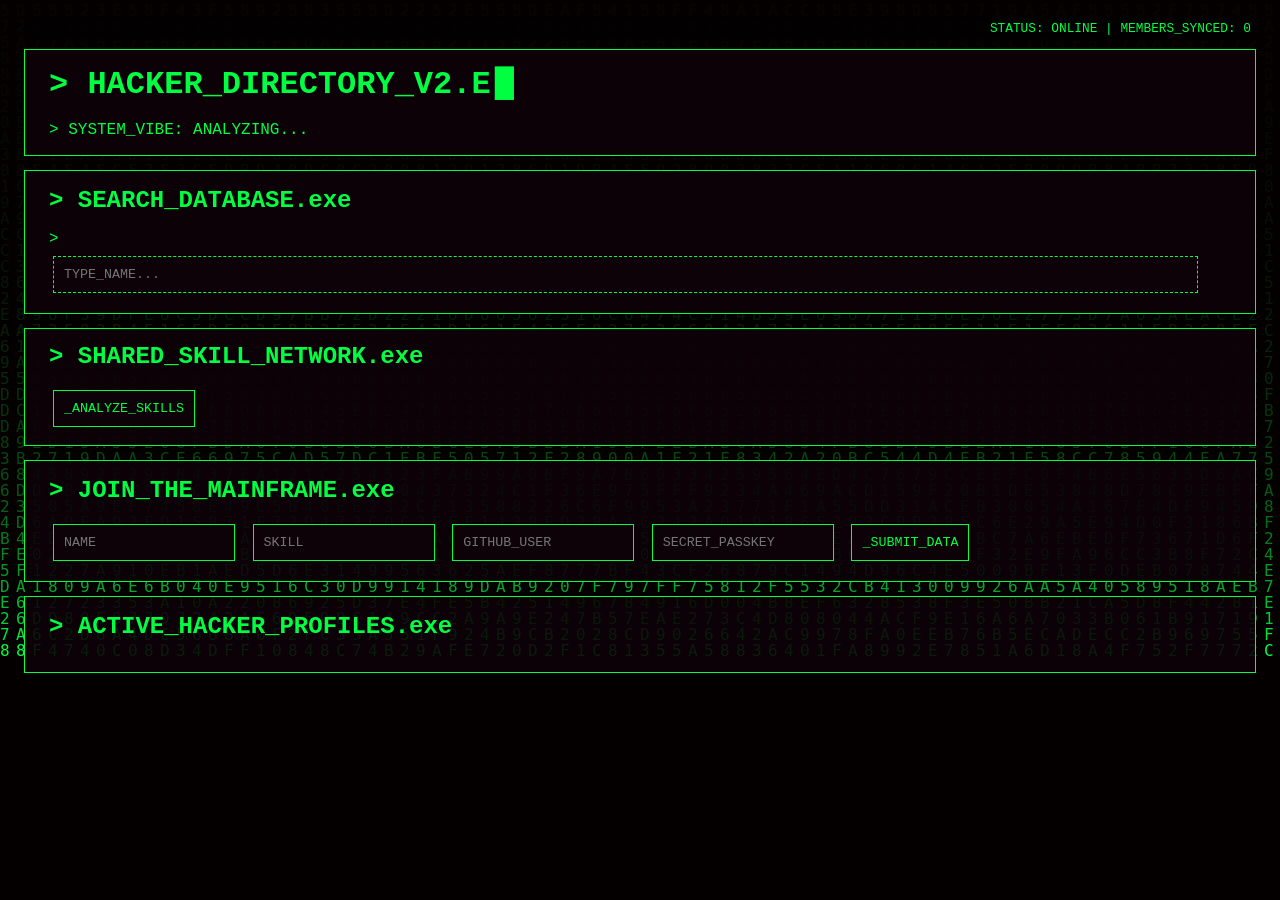
==== index.html @ 001c8827 "Update index.html" ====
<!DOCTYPE html>
<html lang="en">
<head>
    <meta charset="UTF-8">
    <meta name="viewport" content="width=device-width, initial-scale=1.0">
    <title>Hacker Directory Terminal</title>
    <style>
        #matrix-rain {
            position: fixed;
            top: 0;
            left: 0;
            z-index: -1;
            width: 100%;
            height: 100%;
        }

        body {
            background-color: #0d0208;
            color: #00ff41;
            font-family: 'Courier New', monospace;
            padding: 16px 24px;
            margin: 0;
        }

        .status-bar {
            text-align: right;
            font-size: 0.8em;
            margin-bottom: 8px;
            background: rgba(0,0,0,0.5);
            padding: 5px;
        }

        .terminal-header {
            background-color: rgba(13, 2, 8, 0.9);
            border: 1px solid #00ff41;
            padding: 16px 24px;
            margin-bottom: 14px;
        }

        .terminal-header h1 {
            font-size: 2rem;
            margin: 0 0 18px 0;
        }

        .terminal-header h2 {
            font-size: 1.5rem;
            margin: 0 0 16px 0;
        }

        .terminal-header p {
            margin: 0;
        }

        .profile-card {
            background-color: rgba(0, 0, 0, 0.75);
            border: 1px solid #00ff41;
            margin: 12px 0;
            padding: 14px 18px;
            box-shadow: 0 0 8px rgba(0, 255, 65, 0.18);
        }

        /* Fixed the border override issue here */
        #terminal-search {
            width: 95%;
            display: block;
            margin-top: 8px;
            border: 1px dashed #00ff41; 
        }

        input, button {
            background-color: #0d0208;
            color: #00ff41;
            border: 1px solid #00ff41;
            padding: 10px;
            margin: 4px;
            font-family: 'Courier New', monospace;
        }

        button:hover {
            background-color: #00ff41;
            color: #0d0208;
            cursor: pointer;
        }

        .delete-btn {
            color: #ff0000 !important;
            border-color: #ff0000 !important;
            font-size: 0.8em;
        }

        .error-container {
            border: 1px dashed #ff0000;
            background-color: rgba(20, 0, 0, 0.6);
            color: #ff3333;
            padding: 12px;
            margin: 10px 0;
        }

        .typing::after {
            content: "█";
            display: inline-block;
            margin-left: 4px;
            color: #00ff41;
            animation: blink 0.8s infinite steps(2);
        }

        @keyframes blink {
            0%, 100% { opacity: 1; }
            50% { opacity: 0; }
        }

        .compact-section {
            padding-top: 14px;
            padding-bottom: 14px;
        }
    </style>
</head>
<body>
    <canvas id="matrix-rain"></canvas>

    <div class="status-bar">
        STATUS: <span id="server-status">ONLINE</span> | MEMBERS_SYNCED: <span id="member-count">0</span>
    </div>

    <div class="terminal-header">
        <h1 id="terminal-title">> HACKER_DIRECTORY_V2.EXE</h1>
        <p>> SYSTEM_VIBE: <span id="vibe-text">ANALYZING...</span></p>
    </div>

    <div class="terminal-header">
        <h2>> SEARCH_DATABASE.exe</h2>
        <span style="color: #00ff41;">> </span>
        <input type="text" id="terminal-search" placeholder="TYPE_NAME...">
    </div>

    <div class="terminal-header compact-section">
        <h2>> SHARED_SKILL_NETWORK.exe</h2>
        <button type="button" id="toggle-skills-btn">_ANALYZE_SKILLS</button>
        <div id="skill-network" style="display: none; margin-top: 12px;"></div>
    </div>
    
    <div class="terminal-header">
        <h2>> JOIN_THE_MAINFRAME.exe</h2>
        <form id="join-form">
            <input type="text" id="name" placeholder="NAME" required>
            <input type="text" id="skill" placeholder="SKILL" required>
            <input type="text" id="github" placeholder="GITHUB_USER" required>
            <input type="password" id="passkey" placeholder="SECRET_PASSKEY" required>
            <button type="submit">_SUBMIT_DATA</button>
        </form>
    </div>

    <div class="terminal-header">
        <h2>> ACTIVE_HACKER_PROFILES.exe</h2>
        <div id="hacker-list"></div>
    </div>

    <script>
        const BASE_URL = "https://kgs-guestbook-api.onrender.com";
        let isTyping = false;
        let lastVibe = "";
        let latestHackers = [];

        // Global DOM Elements
        const hackerListEl = document.getElementById("hacker-list");
        const serverStatusEl = document.getElementById("server-status");
        const memberCountEl = document.getElementById("member-count");
        const vibeTextEl = document.getElementById("vibe-text");
        const skillNetworkEl = document.getElementById("skill-network");
        const searchInputEl = document.getElementById("terminal-search");

        function typeWriter(text, element, speed, callback) {
            isTyping = true;
            let i = 0;
            const targetEl = typeof element === "string" ? document.getElementById(element) : element;
            
            if (!targetEl) return;

            if (targetEl.typewriterTimer) {
                clearTimeout(targetEl.typewriterTimer);
            }

            targetEl.classList.remove("typing");
            targetEl.innerHTML = "";
            targetEl.classList.add("typing");

            function type() {
                if (i < text.length) {
                    targetEl.innerHTML += text.charAt(i);
                    i++;
                    targetEl.typewriterTimer = setTimeout(type, speed);
                } else {
                    isTyping = false;
                    targetEl.classList.remove("typing");
                    targetEl.typewriterTimer = null;
                    if (callback) callback();
                }
            }
            type();
        }

        // State-driven rendering component
        function renderHackers(hackersList) {
            hackerListEl.innerHTML = "";
            
            if (hackersList.length === 0) {
                hackerListEl.innerHTML = "<p>> NO_RECORD_FOUND_IN_DATABASE</p>";
                return;
            }

            hackersList.forEach(h => {
                const card = document.createElement("div");
                card.className = "profile-card";
                card.innerHTML = `
                    <h3>> USER: ${escapeHtml(h.name)}</h3>
                    <p>SKILL: ${escapeHtml(h.skill)}</p>
                    <p>GITHUB_USER: ${escapeHtml(h.github_username)}</p>
                    <button class="delete-btn">[DELETE]</button>
                `;

                // Securely attach single-event listeners instead of string interpolation
                card.querySelector(".delete-btn").addEventListener("click", () => deleteUser(h.name));
                hackerListEl.appendChild(card);
            });
        }

        async function updateData(animateVibe = false) {
            try {
                // Fetch Profiles
                const res = await fetch(`${BASE_URL}/profiles`);
                if (!res.ok) throw new Error("Failed to pull network records.");
                const data = await res.json();

                latestHackers = [...data].reverse();
                
                // Active update on UI based on current search state
                filterHackers();

                if (skillNetworkEl.style.display === "block") {
                    updateSkillNetwork(latestHackers);
                }

                // Fetch Stats
                const sRes = await fetch(`${BASE_URL}/stats`);
                if (sRes.ok) {
                    const sData = await sRes.json();
                    memberCountEl.innerText = sData.total_hackers;
                }

                // Fetch Vibe Analytics
                const vRes = await fetch(`${BASE_URL}/vibe`);
                if (vRes.ok) {
                    const vData = await vRes.json();
                    if (vData.vibe !== lastVibe) {
                        lastVibe = vData.vibe;
                        if (animateVibe) {
                            typeWriter(vData.vibe, vibeTextEl, 80);
                        } else {
                            if (vibeTextEl.typewriterTimer) {
                                clearTimeout(vibeTextEl.typewriterTimer);
                                vibeTextEl.typewriterTimer = null;
                            }
                            vibeTextEl.classList.remove("typing");
                            vibeTextEl.innerText = vData.vibe;
                        }
                    }
                }

                if (!isTyping) {
                    serverStatusEl.classList.remove("typing");
                    serverStatusEl.innerText = "ONLINE";
                    serverStatusEl.style.color = "#00ff41";
                }
            } catch (e) {
                console.error("Data Fetch Exception:", e);
                if (!isTyping) {
                    serverStatusEl.classList.remove("typing");
                    serverStatusEl.innerText = "OFFLINE";
                    serverStatusEl.style.color = "#ff0000";
                }
                hackerListEl.innerHTML = `
                    <div class="error-container">
                        > [CRITICAL_ERROR]: MAINFRAME_API_UNREACHABLE.<br>
                        > DESCRIPTION: ${e.message || "Unknown hardware glitch."}
                    </div>`;
            }
        }

        // Clean client-side dynamic filtering array processing
        function filterHackers() {
            const searchTerm = searchInputEl.value.toLowerCase();
            const filtered = latestHackers.filter(hacker => 
                hacker.name.toLowerCase().includes(searchTerm)
            );
            renderHackers(filtered);
        }

        // Submit form handler
        document.getElementById('join-form').addEventListener('submit', async (e) => {
            e.preventDefault();

            const payload = {
                name: document.getElementById('name').value,
                skill: document.getElementById('skill').value,
                github_username: document.getElementById('github').value,
                passkey: document.getElementById('passkey').value
            };

            try {
                const response = await fetch(`${BASE_URL}/join`, {
                    method: 'POST',
                    headers: { 'Content-Type': 'application/json' },
                    body: JSON.stringify(payload)
                });

                if (response.ok) {
                    alert("SUCCESS: Added to mainframe. Welcome to the club!");
                    updateData(false);
                    e.target.reset();
                } else {
                    alert("ERROR: Mainframe rejected payload structure.");
                }
            } catch (err) {
                alert("CRITICAL CONNECTION TIMEOUT");
            }
        });

        async function deleteUser(name) {
            const key = prompt(`Enter passkey for ${name}:`);
            if (!key) return;

            try {
                // Ideally, change backend endpoints to handle passkeys in header or body context
                const response = await fetch(`${BASE_URL}/delete/${encodeURIComponent(name)}/${encodeURIComponent(key)}`, { 
                    method: 'DELETE' 
                });

                if (response.ok) {
                    alert("SUCCESS: Profile dropped from records.");
                    updateData(false);
                } else {
                    const result = await response.json();
                    alert("ACCESS DENIED: " + (result.detail || "Invalid credential passkey token."));
                }
            } catch (err) {
                alert("CRITICAL ERROR DURING RECORD CLEARANCE");
            }
        }

        function updateSkillNetwork(data) {
            const skillGroups = {};
            skillNetworkEl.innerHTML = "";

            data.forEach(hacker => {
                const skill = hacker.skill ? hacker.skill.trim().toLowerCase() : "";
                const name = hacker.name ? hacker.name.trim() : "";

                if (!skill || !name) return;
                if (!skillGroups[skill]) skillGroups[skill] = [];
                
                skillGroups[skill].push(name);
            });

            const sortedSkills = Object.entries(skillGroups).sort((a, b) => b[1].length - a[1].length);

            if (sortedSkills.length === 0) {
                skillNetworkEl.innerText = "NO_SKILL_CONNECTIONS_FOUND";
                return;
            }

            sortedSkills.forEach(([skill, names]) => {
                const line = document.createElement("p");
                const label = names.length === 1 ? "hacker" : "hackers";
                line.innerText = `> ${skill.toUpperCase()}: ${names.length} ${label} - ${names.join(", ")}`;
                skillNetworkEl.appendChild(line);
            });
        }

        function toggleSkillNetwork() {
            if (skillNetworkEl.style.display === "none") {
                updateSkillNetwork(latestHackers);
                skillNetworkEl.style.display = "block";
            } else {
                skillNetworkEl.style.display = "none";
            }
        }

        // Sanitizer helper targeting potential script insertion vulnerabilities
        function escapeHtml(str) {
            if (!str) return '';
            return str.replace(/&/g, "&amp;").replace(/</g, "&lt;").replace(/>/g, "&gt;").replace(/"/g, "&quot;").replace(/'/g, "&#039;");
        }

        // Setup Event Listeners programmatically
        searchInputEl.addEventListener("input", filterHackers);
        document.getElementById("toggle-skills-btn").addEventListener("click", toggleSkillNetwork);

        // --- Matrix Animation Engine ---
        const canvas = document.getElementById('matrix-rain');
        const ctx = canvas.getContext('2d');

        function resizeCanvas() {
            canvas.width = window.innerWidth;
            canvas.height = window.innerHeight;
        }
        resizeCanvas();
        window.addEventListener('resize', resizeCanvas);

        const chars = "0123456789ABCDEF";
        const drops = Array(Math.floor(canvas.width / 16)).fill(1);

        function draw() {
            ctx.fillStyle = "rgba(13,2,8,0.1)";
            ctx.fillRect(0, 0, canvas.width, canvas.height);

            ctx.fillStyle = "#00ff41";
            ctx.font = "16px monospace";

            drops.forEach((y, i) => {
                ctx.fillText(chars[Math.floor(Math.random() * chars.length)], i * 16, y * 16);
                if (y * 16 > canvas.height && Math.random() > 0.975) {
                    drops[i] = 0;
                }
                drops[i]++;
            });
        }
        setInterval(draw, 33);

        // Application Initialization Lifecycle
        typeWriter("> HACKER_DIRECTORY_V2.EXE", "terminal-title", 50, () => {
            typeWriter("ESTABLISHING_SECURE_CONNECTION...", serverStatusEl, 40, () => {
                updateData(true);
                setInterval(() => updateData(true), 30000);
            });
        });
    </script>
</body>
</html>
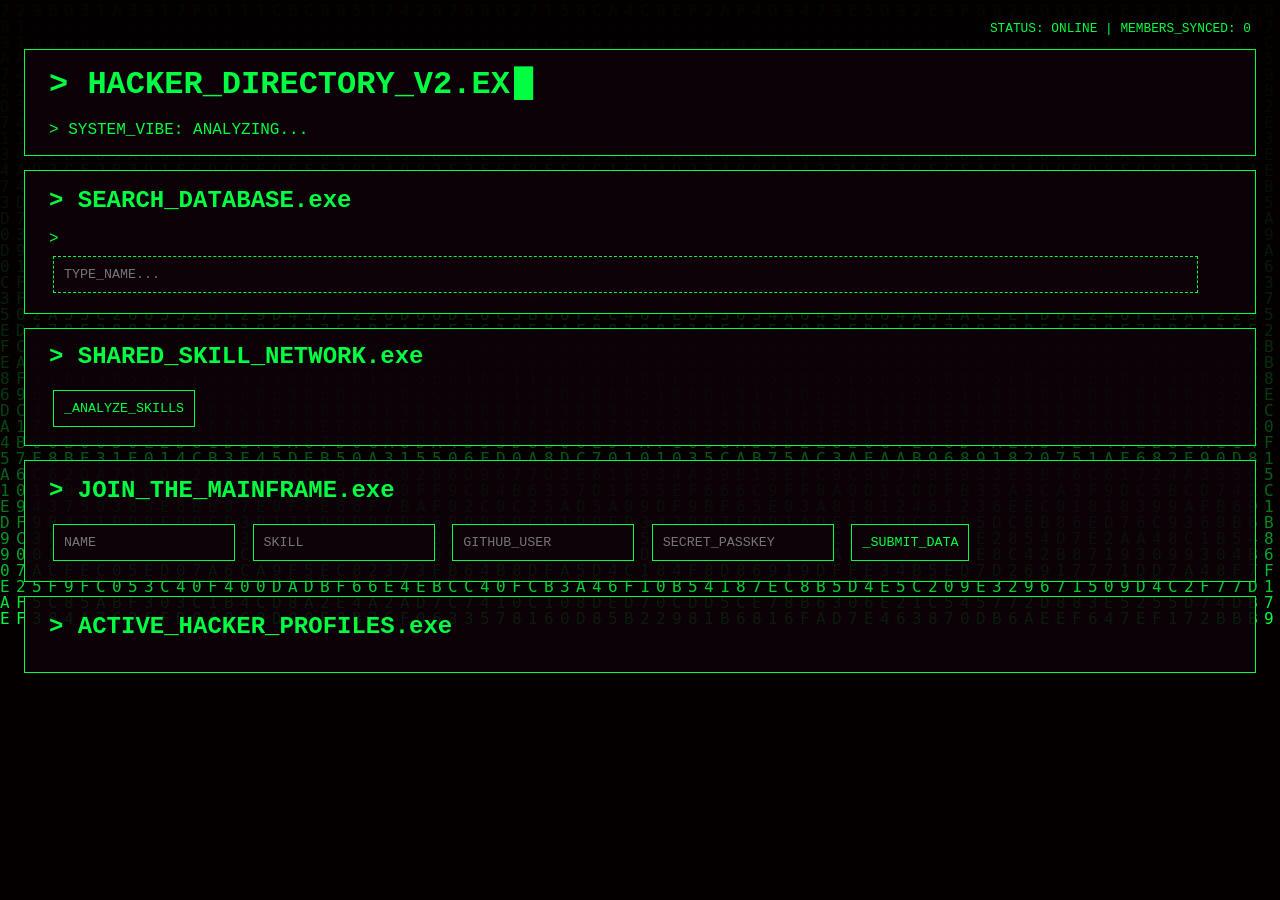
==== commit 290653d0: "Add files via upload" ====
--- a/index.html
+++ b/index.html
@@ -1,8 +1,6 @@
 <!DOCTYPE html>
-<html lang="en">
+<html>
 <head>
-    <meta charset="UTF-8">
-    <meta name="viewport" content="width=device-width, initial-scale=1.0">
     <title>Hacker Directory Terminal</title>
     <style>
         #matrix-rain {
@@ -37,45 +35,43 @@
             margin-bottom: 14px;
         }
 
-        .terminal-header h1 {
-            font-size: 2rem;
-            margin: 0 0 18px 0;
-        }
-
-        .terminal-header h2 {
-            font-size: 1.5rem;
-            margin: 0 0 16px 0;
-        }
-
-        .terminal-header p {
-            margin: 0;
-        }
-
-        .profile-card {
-            background-color: rgba(0, 0, 0, 0.75);
-            border: 1px solid #00ff41;
-            margin: 12px 0;
-            padding: 14px 18px;
-            box-shadow: 0 0 8px rgba(0, 255, 65, 0.18);
-        }
-
-        /* Fixed the border override issue here */
-        #terminal-search {
-            width: 95%;
-            display: block;
-            margin-top: 8px;
-            border: 1px dashed #00ff41; 
-        }
-
-        input, button {
-            background-color: #0d0208;
-            color: #00ff41;
-            border: 1px solid #00ff41;
-            padding: 10px;
-            margin: 4px;
-            font-family: 'Courier New', monospace;
-        }
-
+.terminal-header h1 {
+    font-size: 2rem;
+    margin: 0 0 18px 0;
+}
+
+.terminal-header h2 {
+    font-size: 1.5rem;
+    margin: 0 0 16px 0;
+}
+
+.terminal-header p {
+    margin: 0;
+}
+
+.profile-card {
+    background-color: rgba(0, 0, 0, 0.75);
+    border: 1px solid #00ff41;
+    margin: 12px 0;
+    padding: 14px 18px;
+    box-shadow: 0 0 8px rgba(0, 255, 65, 0.18);
+}
+
+#terminal-search {
+    width: 95%;
+    display: block;
+    margin-top: 8px;
+    border-style: dashed;
+}
+
+input, button {
+    background-color: #0d0208;
+    color: #00ff41;
+    border: 1px solid #00ff41;
+    padding: 10px;
+    margin: 4px;
+    font-family: 'Courier New', monospace;
+}
         button:hover {
             background-color: #00ff41;
             color: #0d0208;
@@ -86,14 +82,6 @@
             color: #ff0000 !important;
             border-color: #ff0000 !important;
             font-size: 0.8em;
-        }
-
-        .error-container {
-            border: 1px dashed #ff0000;
-            background-color: rgba(20, 0, 0, 0.6);
-            color: #ff3333;
-            padding: 12px;
-            margin: 10px 0;
         }
 
         .typing::after {
@@ -105,14 +93,20 @@
         }
 
         @keyframes blink {
-            0%, 100% { opacity: 1; }
-            50% { opacity: 0; }
-        }
-
-        .compact-section {
-            padding-top: 14px;
-            padding-bottom: 14px;
-        }
+            0%, 100% {
+                opacity: 1;
+            }
+
+            50% {
+                opacity: 0;
+            }
+        }
+
+.compact-section {
+    padding-top: 14px;
+    padding-bottom: 14px;
+}
+
     </style>
 </head>
 <body>
@@ -130,14 +124,15 @@
     <div class="terminal-header">
         <h2>> SEARCH_DATABASE.exe</h2>
         <span style="color: #00ff41;">> </span>
-        <input type="text" id="terminal-search" placeholder="TYPE_NAME...">
+        <input type="text" id="terminal-search" placeholder="TYPE_NAME..." oninput="filterHackers()">
     </div>
 
-    <div class="terminal-header compact-section">
-        <h2>> SHARED_SKILL_NETWORK.exe</h2>
-        <button type="button" id="toggle-skills-btn">_ANALYZE_SKILLS</button>
-        <div id="skill-network" style="display: none; margin-top: 12px;"></div>
-    </div>
+<div class="terminal-header compact-section">
+    <h2>> SHARED_SKILL_NETWORK.exe</h2>
+    <button type="button" onclick="toggleSkillNetwork()">_ANALYZE_SKILLS</button>
+    <div id="skill-network" style="display: none; margin-top: 12px;"></div>
+</div>
+
     
     <div class="terminal-header">
         <h2>> JOIN_THE_MAINFRAME.exe</h2>
@@ -150,10 +145,10 @@
         </form>
     </div>
 
-    <div class="terminal-header">
-        <h2>> ACTIVE_HACKER_PROFILES.exe</h2>
-        <div id="hacker-list"></div>
-    </div>
+<div class="terminal-header">
+    <h2>> ACTIVE_HACKER_PROFILES.exe</h2>
+    <div id="hacker-list"></div>
+</div>
 
     <script>
         const BASE_URL = "https://kgs-guestbook-api.onrender.com";
@@ -161,141 +156,108 @@
         let lastVibe = "";
         let latestHackers = [];
 
-        // Global DOM Elements
-        const hackerListEl = document.getElementById("hacker-list");
-        const serverStatusEl = document.getElementById("server-status");
-        const memberCountEl = document.getElementById("member-count");
-        const vibeTextEl = document.getElementById("vibe-text");
-        const skillNetworkEl = document.getElementById("skill-network");
-        const searchInputEl = document.getElementById("terminal-search");
-
-        function typeWriter(text, element, speed, callback) {
+        function typeWriter(text, elementId, speed, callback) {
             isTyping = true;
             let i = 0;
-            const targetEl = typeof element === "string" ? document.getElementById(element) : element;
-            
-            if (!targetEl) return;
-
-            if (targetEl.typewriterTimer) {
-                clearTimeout(targetEl.typewriterTimer);
-            }
-
-            targetEl.classList.remove("typing");
-            targetEl.innerHTML = "";
-            targetEl.classList.add("typing");
+
+            const element = document.getElementById(elementId);
+            if (!element) return;
+
+            if (element.typewriterTimer) {
+                clearTimeout(element.typewriterTimer);
+            }
+
+            element.classList.remove("typing");
+            element.innerHTML = "";
+            element.classList.add("typing");
 
             function type() {
                 if (i < text.length) {
-                    targetEl.innerHTML += text.charAt(i);
+                    element.innerHTML += text.charAt(i);
                     i++;
-                    targetEl.typewriterTimer = setTimeout(type, speed);
+                    element.typewriterTimer = setTimeout(type, speed);
                 } else {
                     isTyping = false;
-                    targetEl.classList.remove("typing");
-                    targetEl.typewriterTimer = null;
+                    element.classList.remove("typing");
+                    element.typewriterTimer = null;
+
                     if (callback) callback();
                 }
             }
+
             type();
-        }
-
-        // State-driven rendering component
-        function renderHackers(hackersList) {
-            hackerListEl.innerHTML = "";
-            
-            if (hackersList.length === 0) {
-                hackerListEl.innerHTML = "<p>> NO_RECORD_FOUND_IN_DATABASE</p>";
-                return;
-            }
-
-            hackersList.forEach(h => {
-                const card = document.createElement("div");
-                card.className = "profile-card";
-                card.innerHTML = `
-                    <h3>> USER: ${escapeHtml(h.name)}</h3>
-                    <p>SKILL: ${escapeHtml(h.skill)}</p>
-                    <p>GITHUB_USER: ${escapeHtml(h.github_username)}</p>
-                    <button class="delete-btn">[DELETE]</button>
-                `;
-
-                // Securely attach single-event listeners instead of string interpolation
-                card.querySelector(".delete-btn").addEventListener("click", () => deleteUser(h.name));
-                hackerListEl.appendChild(card);
-            });
         }
 
         async function updateData(animateVibe = false) {
             try {
-                // Fetch Profiles
                 const res = await fetch(`${BASE_URL}/profiles`);
-                if (!res.ok) throw new Error("Failed to pull network records.");
                 const data = await res.json();
 
-                latestHackers = [...data].reverse();
+                data.reverse();
                 
-                // Active update on UI based on current search state
-                filterHackers();
-
-                if (skillNetworkEl.style.display === "block") {
-                    updateSkillNetwork(latestHackers);
-                }
-
-                // Fetch Stats
+                latestHackers = data;
+                const skillNetwork = document.getElementById("skill-network");
+
+if (skillNetwork && skillNetwork.style.display === "block") {
+    updateSkillNetwork(latestHackers);
+}
+
+
+                const list = document.getElementById("hacker-list");
+                list.innerHTML = "";
+
+                data.forEach(h => {
+                    const card = document.createElement("div");
+                    card.className = "profile-card";
+                card.innerHTML = `
+                <h3>> USER: ${h.name}</h3>
+                <p>SKILL: ${h.skill}</p>
+                <p>GITHUB_USER: ${h.github_username}</p>
+                <button class="delete-btn" onclick="deleteUser('${h.name}')">[DELETE]</button>
+                `;
+
+                    list.appendChild(card);
+                });
+
                 const sRes = await fetch(`${BASE_URL}/stats`);
-                if (sRes.ok) {
-                    const sData = await sRes.json();
-                    memberCountEl.innerText = sData.total_hackers;
-                }
-
-                // Fetch Vibe Analytics
+                const sData = await sRes.json();
+                document.getElementById("member-count").innerText = sData.total_hackers;
+
                 const vRes = await fetch(`${BASE_URL}/vibe`);
-                if (vRes.ok) {
-                    const vData = await vRes.json();
-                    if (vData.vibe !== lastVibe) {
-                        lastVibe = vData.vibe;
-                        if (animateVibe) {
-                            typeWriter(vData.vibe, vibeTextEl, 80);
-                        } else {
-                            if (vibeTextEl.typewriterTimer) {
-                                clearTimeout(vibeTextEl.typewriterTimer);
-                                vibeTextEl.typewriterTimer = null;
-                            }
-                            vibeTextEl.classList.remove("typing");
-                            vibeTextEl.innerText = vData.vibe;
+                const vData = await vRes.json();
+
+                if (vData.vibe !== lastVibe) {
+                    lastVibe = vData.vibe;
+
+                    if (animateVibe) {
+                        typeWriter(vData.vibe, "vibe-text", 80);
+                    } else {
+                        const vibeText = document.getElementById("vibe-text");
+
+                        if (vibeText.typewriterTimer) {
+                            clearTimeout(vibeText.typewriterTimer);
+                            vibeText.typewriterTimer = null;
                         }
+
+                        vibeText.classList.remove("typing");
+                        vibeText.innerText = vData.vibe;
                     }
                 }
 
                 if (!isTyping) {
-                    serverStatusEl.classList.remove("typing");
-                    serverStatusEl.innerText = "ONLINE";
-                    serverStatusEl.style.color = "#00ff41";
+                    const serverStatus = document.getElementById("server-status");
+                    serverStatus.classList.remove("typing");
+                    serverStatus.innerText = "ONLINE";
                 }
             } catch (e) {
-                console.error("Data Fetch Exception:", e);
                 if (!isTyping) {
-                    serverStatusEl.classList.remove("typing");
-                    serverStatusEl.innerText = "OFFLINE";
-                    serverStatusEl.style.color = "#ff0000";
-                }
-                hackerListEl.innerHTML = `
-                    <div class="error-container">
-                        > [CRITICAL_ERROR]: MAINFRAME_API_UNREACHABLE.<br>
-                        > DESCRIPTION: ${e.message || "Unknown hardware glitch."}
-                    </div>`;
-            }
-        }
-
-        // Clean client-side dynamic filtering array processing
-        function filterHackers() {
-            const searchTerm = searchInputEl.value.toLowerCase();
-            const filtered = latestHackers.filter(hacker => 
-                hacker.name.toLowerCase().includes(searchTerm)
-            );
-            renderHackers(filtered);
-        }
-
-        // Submit form handler
+                    const serverStatus = document.getElementById("server-status");
+                    serverStatus.classList.remove("typing");
+                    serverStatus.innerText = "OFFLINE";
+                }
+            }
+        }
+
         document.getElementById('join-form').addEventListener('submit', async (e) => {
             e.preventDefault();
 
@@ -306,22 +268,16 @@
                 passkey: document.getElementById('passkey').value
             };
 
-            try {
-                const response = await fetch(`${BASE_URL}/join`, {
-                    method: 'POST',
-                    headers: { 'Content-Type': 'application/json' },
-                    body: JSON.stringify(payload)
-                });
-
-                if (response.ok) {
-                    alert("SUCCESS: Added to mainframe. Welcome to the club!");
-                    updateData(false);
-                    e.target.reset();
-                } else {
-                    alert("ERROR: Mainframe rejected payload structure.");
-                }
-            } catch (err) {
-                alert("CRITICAL CONNECTION TIMEOUT");
+            const response = await fetch(`${BASE_URL}/join`, {
+                method: 'POST',
+                headers: { 'Content-Type': 'application/json' },
+                body: JSON.stringify(payload)
+            });
+
+            if (response.ok) {
+                alert("SUCCESS: Added to mainframe. Welcome to the club!");
+                updateData(false);
+                e.target.reset();
             }
         });
 
@@ -330,81 +286,35 @@
             if (!key) return;
 
             try {
-                // Ideally, change backend endpoints to handle passkeys in header or body context
-                const response = await fetch(`${BASE_URL}/delete/${encodeURIComponent(name)}/${encodeURIComponent(key)}`, { 
-                    method: 'DELETE' 
-                });
+                const response = await fetch(`${BASE_URL}/delete/${name}/${key}`, { method: 'DELETE' });
 
                 if (response.ok) {
-                    alert("SUCCESS: Profile dropped from records.");
+                    alert("SUCCESS: Profile deleted.");
                     updateData(false);
                 } else {
                     const result = await response.json();
-                    alert("ACCESS DENIED: " + (result.detail || "Invalid credential passkey token."));
+                    alert("ACCESS DENIED: " + (result.detail || "Invalid passkey."));
                 }
             } catch (err) {
-                alert("CRITICAL ERROR DURING RECORD CLEARANCE");
-            }
-        }
-
-        function updateSkillNetwork(data) {
-            const skillGroups = {};
-            skillNetworkEl.innerHTML = "";
-
-            data.forEach(hacker => {
-                const skill = hacker.skill ? hacker.skill.trim().toLowerCase() : "";
-                const name = hacker.name ? hacker.name.trim() : "";
-
-                if (!skill || !name) return;
-                if (!skillGroups[skill]) skillGroups[skill] = [];
-                
-                skillGroups[skill].push(name);
+                alert("CRITICAL ERROR");
+            }
+        }
+
+        function filterHackers() {
+            const searchTerm = document.getElementById('terminal-search').value.toLowerCase();
+            const cards = document.querySelectorAll('.profile-card');
+
+            cards.forEach(card => {
+                const nameText = card.querySelector('h3').innerText.toLowerCase();
+                card.style.display = nameText.includes(searchTerm) ? "block" : "none";
             });
-
-            const sortedSkills = Object.entries(skillGroups).sort((a, b) => b[1].length - a[1].length);
-
-            if (sortedSkills.length === 0) {
-                skillNetworkEl.innerText = "NO_SKILL_CONNECTIONS_FOUND";
-                return;
-            }
-
-            sortedSkills.forEach(([skill, names]) => {
-                const line = document.createElement("p");
-                const label = names.length === 1 ? "hacker" : "hackers";
-                line.innerText = `> ${skill.toUpperCase()}: ${names.length} ${label} - ${names.join(", ")}`;
-                skillNetworkEl.appendChild(line);
-            });
-        }
-
-        function toggleSkillNetwork() {
-            if (skillNetworkEl.style.display === "none") {
-                updateSkillNetwork(latestHackers);
-                skillNetworkEl.style.display = "block";
-            } else {
-                skillNetworkEl.style.display = "none";
-            }
-        }
-
-        // Sanitizer helper targeting potential script insertion vulnerabilities
-        function escapeHtml(str) {
-            if (!str) return '';
-            return str.replace(/&/g, "&amp;").replace(/</g, "&lt;").replace(/>/g, "&gt;").replace(/"/g, "&quot;").replace(/'/g, "&#039;");
-        }
-
-        // Setup Event Listeners programmatically
-        searchInputEl.addEventListener("input", filterHackers);
-        document.getElementById("toggle-skills-btn").addEventListener("click", toggleSkillNetwork);
-
-        // --- Matrix Animation Engine ---
+        }
+
         const canvas = document.getElementById('matrix-rain');
         const ctx = canvas.getContext('2d');
 
-        function resizeCanvas() {
-            canvas.width = window.innerWidth;
-            canvas.height = window.innerHeight;
-        }
-        resizeCanvas();
-        window.addEventListener('resize', resizeCanvas);
+        canvas.width = window.innerWidth;
+        canvas.height = window.innerHeight;
 
         const chars = "0123456789ABCDEF";
         const drops = Array(Math.floor(canvas.width / 16)).fill(1);
@@ -418,21 +328,74 @@
 
             drops.forEach((y, i) => {
                 ctx.fillText(chars[Math.floor(Math.random() * chars.length)], i * 16, y * 16);
+
                 if (y * 16 > canvas.height && Math.random() > 0.975) {
                     drops[i] = 0;
                 }
+
                 drops[i]++;
             });
         }
+
         setInterval(draw, 33);
 
-        // Application Initialization Lifecycle
-        typeWriter("> HACKER_DIRECTORY_V2.EXE", "terminal-title", 50, () => {
-            typeWriter("ESTABLISHING_SECURE_CONNECTION...", serverStatusEl, 40, () => {
+        typeWriter("> HACKER_DIRECTORY_V2.EXE", "terminal-title", 50, function() {
+            typeWriter("ESTABLISHING_SECURE_CONNECTION...", "server-status", 40, function() {
                 updateData(true);
-                setInterval(() => updateData(true), 30000);
+                setInterval(function() {
+                    updateData(true);
+                }, 30000);
             });
         });
+
+function updateSkillNetwork(data) {
+    const skillNetwork = document.getElementById("skill-network");
+    const skillGroups = {};
+
+    skillNetwork.innerHTML = "";
+
+    data.forEach(hacker => {
+        const skill = hacker.skill.trim().toLowerCase();
+        const name = hacker.name.trim();
+
+        if (!skill || !name) return;
+
+        if (!skillGroups[skill]) {
+            skillGroups[skill] = [];
+        }
+
+        skillGroups[skill].push(name);
+    });
+
+    const sortedSkills = Object.entries(skillGroups).sort((a, b) => {
+        return b[1].length - a[1].length;
+    });
+
+    if (sortedSkills.length === 0) {
+        skillNetwork.innerText = "NO_SKILL_CONNECTIONS_FOUND";
+        return;
+    }
+
+    sortedSkills.forEach(([skill, names]) => {
+        const line = document.createElement("p");
+        const hackerLabel = names.length === 1 ? "hacker" : "hackers";
+
+        line.innerText = `> ${skill.toUpperCase()}: ${names.length} ${hackerLabel} - ${names.join(", ")}`;
+        skillNetwork.appendChild(line);
+    });
+}
+
+function toggleSkillNetwork() {
+    const skillNetwork = document.getElementById("skill-network");
+
+    if (skillNetwork.style.display === "none") {
+        updateSkillNetwork(latestHackers);
+        skillNetwork.style.display = "block";
+    } else {
+        skillNetwork.style.display = "none";
+    }
+}
+
     </script>
 </body>
-</html>
+</html>
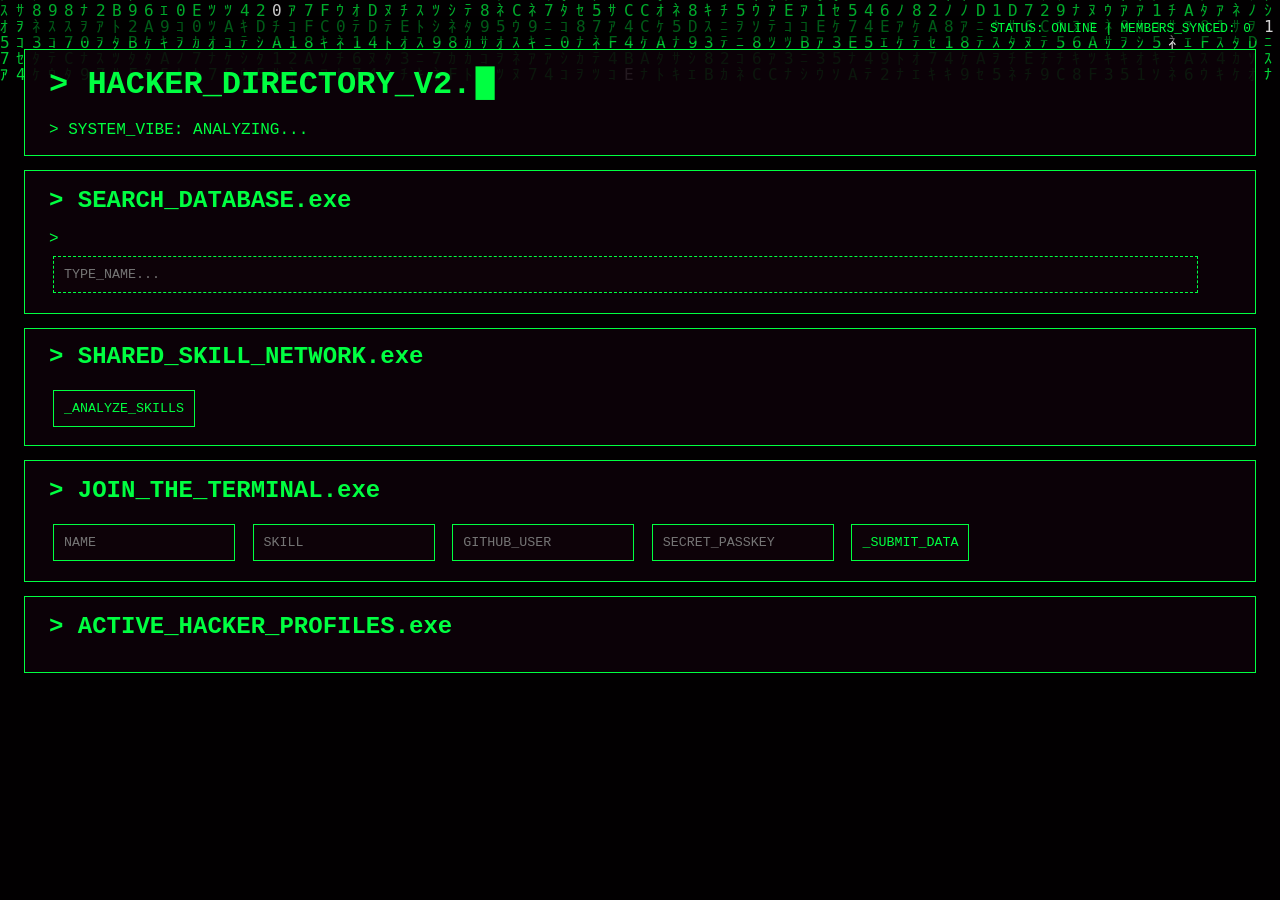
==== commit f24e754b: "Update index.html" ====
--- a/index.html
+++ b/index.html
@@ -1,6 +1,8 @@
 <!DOCTYPE html>
-<html>
+<html lang="en">
 <head>
+    <meta charset="UTF-8">
+    <meta name="viewport" content="width=device-width, initial-scale=1.0">
     <title>Hacker Directory Terminal</title>
     <style>
         #matrix-rain {
@@ -35,43 +37,45 @@
             margin-bottom: 14px;
         }
 
-.terminal-header h1 {
-    font-size: 2rem;
-    margin: 0 0 18px 0;
-}
-
-.terminal-header h2 {
-    font-size: 1.5rem;
-    margin: 0 0 16px 0;
-}
-
-.terminal-header p {
-    margin: 0;
-}
-
-.profile-card {
-    background-color: rgba(0, 0, 0, 0.75);
-    border: 1px solid #00ff41;
-    margin: 12px 0;
-    padding: 14px 18px;
-    box-shadow: 0 0 8px rgba(0, 255, 65, 0.18);
-}
-
-#terminal-search {
-    width: 95%;
-    display: block;
-    margin-top: 8px;
-    border-style: dashed;
-}
-
-input, button {
-    background-color: #0d0208;
-    color: #00ff41;
-    border: 1px solid #00ff41;
-    padding: 10px;
-    margin: 4px;
-    font-family: 'Courier New', monospace;
-}
+        .terminal-header h1 {
+            font-size: 2rem;
+            margin: 0 0 18px 0;
+        }
+
+        .terminal-header h2 {
+            font-size: 1.5rem;
+            margin: 0 0 16px 0;
+        }
+
+        .terminal-header p {
+            margin: 0;
+        }
+
+        .profile-card {
+            background-color: rgba(0, 0, 0, 0.75);
+            border: 1px solid #00ff41;
+            margin: 12px 0;
+            padding: 14px 18px;
+            box-shadow: 0 0 8px rgba(0, 255, 65, 0.18);
+        }
+
+        /* Fixed the border override issue here */
+        #terminal-search {
+            width: 95%;
+            display: block;
+            margin-top: 8px;
+            border: 1px dashed #00ff41; 
+        }
+
+        input, button {
+            background-color: #0d0208;
+            color: #00ff41;
+            border: 1px solid #00ff41;
+            padding: 10px;
+            margin: 4px;
+            font-family: 'Courier New', monospace;
+        }
+
         button:hover {
             background-color: #00ff41;
             color: #0d0208;
@@ -82,6 +86,14 @@
             color: #ff0000 !important;
             border-color: #ff0000 !important;
             font-size: 0.8em;
+        }
+
+        .error-container {
+            border: 1px dashed #ff0000;
+            background-color: rgba(20, 0, 0, 0.6);
+            color: #ff3333;
+            padding: 12px;
+            margin: 10px 0;
         }
 
         .typing::after {
@@ -93,20 +105,14 @@
         }
 
         @keyframes blink {
-            0%, 100% {
-                opacity: 1;
-            }
-
-            50% {
-                opacity: 0;
-            }
-        }
-
-.compact-section {
-    padding-top: 14px;
-    padding-bottom: 14px;
-}
-
+            0%, 100% { opacity: 1; }
+            50% { opacity: 0; }
+        }
+
+        .compact-section {
+            padding-top: 14px;
+            padding-bottom: 14px;
+        }
     </style>
 </head>
 <body>
@@ -124,18 +130,17 @@
     <div class="terminal-header">
         <h2>> SEARCH_DATABASE.exe</h2>
         <span style="color: #00ff41;">> </span>
-        <input type="text" id="terminal-search" placeholder="TYPE_NAME..." oninput="filterHackers()">
-    </div>
-
-<div class="terminal-header compact-section">
-    <h2>> SHARED_SKILL_NETWORK.exe</h2>
-    <button type="button" onclick="toggleSkillNetwork()">_ANALYZE_SKILLS</button>
-    <div id="skill-network" style="display: none; margin-top: 12px;"></div>
-</div>
-
+        <input type="text" id="terminal-search" placeholder="TYPE_NAME...">
+    </div>
+
+    <div class="terminal-header compact-section">
+        <h2>> SHARED_SKILL_NETWORK.exe</h2>
+        <button type="button" id="toggle-skills-btn">_ANALYZE_SKILLS</button>
+        <div id="skill-network" style="display: none; margin-top: 12px;"></div>
+    </div>
     
     <div class="terminal-header">
-        <h2>> JOIN_THE_MAINFRAME.exe</h2>
+        <h2>> JOIN_THE_TERMINAL.exe</h2>
         <form id="join-form">
             <input type="text" id="name" placeholder="NAME" required>
             <input type="text" id="skill" placeholder="SKILL" required>
@@ -145,10 +150,10 @@
         </form>
     </div>
 
-<div class="terminal-header">
-    <h2>> ACTIVE_HACKER_PROFILES.exe</h2>
-    <div id="hacker-list"></div>
-</div>
+    <div class="terminal-header">
+        <h2>> ACTIVE_HACKER_PROFILES.exe</h2>
+        <div id="hacker-list"></div>
+    </div>
 
     <script>
         const BASE_URL = "https://kgs-guestbook-api.onrender.com";
@@ -156,108 +161,156 @@
         let lastVibe = "";
         let latestHackers = [];
 
-        function typeWriter(text, elementId, speed, callback) {
+        // Global DOM Elements
+        const hackerListEl = document.getElementById("hacker-list");
+        const serverStatusEl = document.getElementById("server-status");
+        const memberCountEl = document.getElementById("member-count");
+        const vibeTextEl = document.getElementById("vibe-text");
+        const skillNetworkEl = document.getElementById("skill-network");
+        const searchInputEl = document.getElementById("terminal-search");
+
+        function typeWriter(text, element, speed, callback) {
             isTyping = true;
             let i = 0;
-
-            const element = document.getElementById(elementId);
-            if (!element) return;
-
-            if (element.typewriterTimer) {
-                clearTimeout(element.typewriterTimer);
-            }
-
-            element.classList.remove("typing");
-            element.innerHTML = "";
-            element.classList.add("typing");
+            const targetEl = typeof element === "string" ? document.getElementById(element) : element;
+            
+            if (!targetEl) return;
+
+            if (targetEl.typewriterTimer) {
+                clearTimeout(targetEl.typewriterTimer);
+            }
+
+            targetEl.classList.remove("typing");
+            targetEl.innerHTML = "";
+            targetEl.classList.add("typing");
 
             function type() {
                 if (i < text.length) {
-                    element.innerHTML += text.charAt(i);
+                    targetEl.innerHTML += text.charAt(i);
                     i++;
-                    element.typewriterTimer = setTimeout(type, speed);
+                    targetEl.typewriterTimer = setTimeout(type, speed);
                 } else {
                     isTyping = false;
-                    element.classList.remove("typing");
-                    element.typewriterTimer = null;
-
+                    targetEl.classList.remove("typing");
+                    targetEl.typewriterTimer = null;
                     if (callback) callback();
                 }
             }
-
             type();
+        }
+
+        // Human Optimization: Use a clean document fragment layout strategy to improve performance
+        function renderHackers(hackersList) {
+            hackerListEl.innerHTML = "";
+            
+            if (hackersList.length === 0) {
+                hackerListEl.innerHTML = "<p>> NO_RECORD_FOUND_IN_DATABASE</p>";
+                return;
+            }
+
+            const fragment = document.createDocumentFragment();
+
+            hackersList.forEach(h => {
+                const card = document.createElement("div");
+                card.className = "profile-card";
+                card.innerHTML = `
+                    <h3>> USER: ${escapeHtml(h.name)}</h3>
+                    <p>SKILL: ${escapeHtml(h.skill)}</p>
+                    <p>GITHUB_USER: ${escapeHtml(h.github_username)}</p>
+                    <button class="delete-btn">[DELETE]</button>
+                `;
+
+                card.querySelector(".delete-btn").addEventListener("click", () => deleteUser(h.name));
+                fragment.appendChild(card);
+            });
+
+            hackerListEl.appendChild(fragment);
+        }
+
+        // Humanized Touch: Added network retry logic explicitly handling Render's free tier cold starts
+        async function fetchWithRetry(url, options = {}, retries = 3) {
+            for (let i = 0; i < retries; i++) {
+                try {
+                    const res = await fetch(url, options);
+                    if (res.ok) return res;
+                } catch (e) {
+                    if (i === retries - 1) throw e;
+                    console.warn(`[Network] Mainframe unresponsive. Spin-up retry: ${i + 1}/${retries}`);
+                    await new Promise(r => setTimeout(r, 2000));
+                }
+            }
+            return fetch(url, options);
         }
 
         async function updateData(animateVibe = false) {
             try {
-                const res = await fetch(`${BASE_URL}/profiles`);
+                // Fetch Profiles using retry strategy
+                const res = await fetchWithRetry(`${BASE_URL}/profiles`);
+                if (!res.ok) throw new Error("Failed to pull network records.");
                 const data = await res.json();
 
-                data.reverse();
+                latestHackers = [...data].reverse();
                 
-                latestHackers = data;
-                const skillNetwork = document.getElementById("skill-network");
-
-if (skillNetwork && skillNetwork.style.display === "block") {
-    updateSkillNetwork(latestHackers);
-}
-
-
-                const list = document.getElementById("hacker-list");
-                list.innerHTML = "";
-
-                data.forEach(h => {
-                    const card = document.createElement("div");
-                    card.className = "profile-card";
-                card.innerHTML = `
-                <h3>> USER: ${h.name}</h3>
-                <p>SKILL: ${h.skill}</p>
-                <p>GITHUB_USER: ${h.github_username}</p>
-                <button class="delete-btn" onclick="deleteUser('${h.name}')">[DELETE]</button>
-                `;
-
-                    list.appendChild(card);
-                });
-
+                filterHackers();
+
+                if (skillNetworkEl.style.display === "block") {
+                    updateSkillNetwork(latestHackers);
+                }
+
+                // Fetch Stats
                 const sRes = await fetch(`${BASE_URL}/stats`);
-                const sData = await sRes.json();
-                document.getElementById("member-count").innerText = sData.total_hackers;
+                if (sRes.ok) {
+                    const sData = await sRes.json();
+                    memberCountEl.innerText = sData.total_hackers;
+                }
 
                 const vRes = await fetch(`${BASE_URL}/vibe`);
-                const vData = await vRes.json();
-
-                if (vData.vibe !== lastVibe) {
-                    lastVibe = vData.vibe;
-
-                    if (animateVibe) {
-                        typeWriter(vData.vibe, "vibe-text", 80);
-                    } else {
-                        const vibeText = document.getElementById("vibe-text");
-
-                        if (vibeText.typewriterTimer) {
-                            clearTimeout(vibeText.typewriterTimer);
-                            vibeText.typewriterTimer = null;
+                if (vRes.ok) {
+                    const vData = await vRes.json();
+                    if (vData.vibe !== lastVibe) {
+                        lastVibe = vData.vibe;
+                        if (animateVibe) {
+                            typeWriter(vData.vibe, vibeTextEl, 80);
+                        } else {
+                            if (vibeTextEl.typewriterTimer) {
+                                clearTimeout(vibeTextEl.typewriterTimer);
+                                vibeTextEl.typewriterTimer = null;
+                            }
+                            vibeTextEl.classList.remove("typing");
+                            vibeTextEl.innerText = vData.vibe;
                         }
-
-                        vibeText.classList.remove("typing");
-                        vibeText.innerText = vData.vibe;
                     }
                 }
 
                 if (!isTyping) {
-                    const serverStatus = document.getElementById("server-status");
-                    serverStatus.classList.remove("typing");
-                    serverStatus.innerText = "ONLINE";
+                    serverStatusEl.classList.remove("typing");
+                    serverStatusEl.innerText = "ONLINE";
+                    serverStatusEl.style.color = "#00ff41";
                 }
             } catch (e) {
+                console.error("Data Fetch Exception:", e);
                 if (!isTyping) {
-                    const serverStatus = document.getElementById("server-status");
-                    serverStatus.classList.remove("typing");
-                    serverStatus.innerText = "OFFLINE";
-                }
-            }
-        }
-
+                    serverStatusEl.classList.remove("typing");
+                    serverStatusEl.innerText = "OFFLINE";
+                    serverStatusEl.style.color = "#ff0000";
+                }
+                hackerListEl.innerHTML = `
+                    <div class="error-container">
+                        > [CRITICAL_ERROR]: MAINFRAME_API_UNREACHABLE.<br>
+                        > DESCRIPTION: ${e.message || "Unknown hardware glitch."}
+                    </div>`;
+            }
+        }
+
+        function filterHackers() {
+            const searchTerm = searchInputEl.value.toLowerCase();
+            const filtered = latestHackers.filter(hacker => 
+                hacker.name.toLowerCase().includes(searchTerm)
+            );
+            renderHackers(filtered);
+        }
+
+        // This handles the form submission
         document.getElementById('join-form').addEventListener('submit', async (e) => {
             e.preventDefault();
 
@@ -268,16 +321,22 @@
                 passkey: document.getElementById('passkey').value
             };
 
-            const response = await fetch(`${BASE_URL}/join`, {
-                method: 'POST',
-                headers: { 'Content-Type': 'application/json' },
-                body: JSON.stringify(payload)
-            });
-
-            if (response.ok) {
-                alert("SUCCESS: Added to mainframe. Welcome to the club!");
-                updateData(false);
-                e.target.reset();
+            try {
+                const response = await fetch(`${BASE_URL}/join`, {
+                    method: 'POST',
+                    headers: { 'Content-Type': 'application/json' },
+                    body: JSON.stringify(payload)
+                });
+
+                if (response.ok) {
+                    alert("SUCCESS: Added to mainframe. Welcome to the club!");
+                    updateData(false);
+                    e.target.reset();
+                } else {
+                    alert("ERROR: Could not be added to mainframe. Please try again");
+                }
+            } catch (err) {
+                alert("CRITICAL CONNECTION TIMEOUT");
             }
         });
 
@@ -286,116 +345,126 @@
             if (!key) return;
 
             try {
-                const response = await fetch(`${BASE_URL}/delete/${name}/${key}`, { method: 'DELETE' });
+                const response = await fetch(`${BASE_URL}/delete/${encodeURIComponent(name)}/${encodeURIComponent(key)}`, { 
+                    method: 'DELETE' 
+                });
 
                 if (response.ok) {
-                    alert("SUCCESS: Profile deleted.");
+                    alert("SUCCESS: Profile deleted and dropped from records.");
                     updateData(false);
                 } else {
                     const result = await response.json();
-                    alert("ACCESS DENIED: " + (result.detail || "Invalid passkey."));
+                    alert("ACCESS DENIED: " + (result.detail || "Incorrect passkey credentials"));
                 }
             } catch (err) {
-                alert("CRITICAL ERROR");
-            }
-        }
-
-        function filterHackers() {
-            const searchTerm = document.getElementById('terminal-search').value.toLowerCase();
-            const cards = document.querySelectorAll('.profile-card');
-
-            cards.forEach(card => {
-                const nameText = card.querySelector('h3').innerText.toLowerCase();
-                card.style.display = nameText.includes(searchTerm) ? "block" : "none";
+                alert("CRITICAL ERROR DURING RECORD CLEARANCE");
+            }
+        }
+
+        function updateSkillNetwork(data) {
+            const skillGroups = {};
+            skillNetworkEl.innerHTML = "";
+
+            data.forEach(hacker => {
+                const skill = hacker.skill ? hacker.skill.trim().toLowerCase() : "";
+                const name = hacker.name ? hacker.name.trim() : "";
+
+                if (!skill || !name) return;
+                if (!skillGroups[skill]) skillGroups[skill] = [];
+                
+                skillGroups[skill].push(name);
             });
-        }
-
+
+            const sortedSkills = Object.entries(skillGroups).sort((a, b) => b[1].length - a[1].length);
+
+            if (sortedSkills.length === 0) {
+                skillNetworkEl.innerText = "NO_SKILL_CONNECTIONS_FOUND";
+                return;
+            }
+
+            sortedSkills.forEach(([skill, names]) => {
+                const line = document.createElement("p");
+                const label = names.length === 1 ? "hacker" : "hackers";
+                line.innerText = `> ${skill.toUpperCase()}: ${names.length} ${label} - ${names.join(", ")}`;
+                skillNetworkEl.appendChild(line);
+            });
+        }
+
+        function toggleSkillNetwork() {
+            if (skillNetworkEl.style.display === "none") {
+                updateSkillNetwork(latestHackers);
+                skillNetworkEl.style.display = "block";
+            } else {
+                skillNetworkEl.style.display = "none";
+            }
+        }
+
+        function escapeHtml(str) {
+            if (!str) return '';
+            return str.replace(/&/g, "&amp;").replace(/</g, "&lt;").replace(/>/g, "&gt;").replace(/"/g, "&quot;").replace(/'/g, "&#039;");
+        }
+
+        // Human Optimization: Add input debouncing to prevent excessive browser DOM reflow loops while typing
+        let searchTimeout;
+        searchInputEl.addEventListener("input", () => {
+            clearTimeout(searchTimeout);
+            searchTimeout = setTimeout(filterHackers, 100);
+        });
+        
+        document.getElementById("toggle-skills-btn").addEventListener("click", toggleSkillNetwork);
+
+        // --- PERFORMANCE AND CUSTOM STYLING ENHANCED MATRIX ENGINE ---
         const canvas = document.getElementById('matrix-rain');
         const ctx = canvas.getContext('2d');
 
-        canvas.width = window.innerWidth;
-        canvas.height = window.innerHeight;
-
-        const chars = "0123456789ABCDEF";
-        const drops = Array(Math.floor(canvas.width / 16)).fill(1);
+        function resizeCanvas() {
+            canvas.width = window.innerWidth;
+            canvas.height = window.innerHeight;
+        }
+        resizeCanvas();
+        window.addEventListener('resize', resizeCanvas);
+
+        // Mixed character set array (Half-width katakana and hex numbers) looks human polished
+        const chars = "ｦｱｳｴｵｶｷｹｺｻｼｽｾｿﾀﾁﾂﾃﾄﾅﾆﾇﾈﾉ1023456789ABCDEF".split("");
+        const drops = Array(Math.floor(canvas.width / 16)).fill(-20); // Offscreen initialization prevents raw top line alignment
 
         function draw() {
-            ctx.fillStyle = "rgba(13,2,8,0.1)";
+            ctx.fillStyle = "rgba(13,2,8,0.06)"; // Deeper alpha fade creates sharper character trails
             ctx.fillRect(0, 0, canvas.width, canvas.height);
 
-            ctx.fillStyle = "#00ff41";
             ctx.font = "16px monospace";
 
-            drops.forEach((y, i) => {
-                ctx.fillText(chars[Math.floor(Math.random() * chars.length)], i * 16, y * 16);
-
-                if (y * 16 > canvas.height && Math.random() > 0.975) {
+            for (let i = 0; i < drops.length; i++) {
+                const text = chars[Math.floor(Math.random() * chars.length)];
+                
+                // Varied text coloring adds depth to columns (replaces the sterile single green shade)
+                ctx.fillStyle = Math.random() > 0.98 ? "#ffffff" : "rgba(0, 255, 65, 0.85)";
+                
+                ctx.fillText(text, i * 16, drops[i] * 16);
+                
+                if (drops[i] * 16 > canvas.height && Math.random() > 0.98) {
                     drops[i] = 0;
                 }
-
                 drops[i]++;
-            });
-        }
-
-        setInterval(draw, 33);
-
-        typeWriter("> HACKER_DIRECTORY_V2.EXE", "terminal-title", 50, function() {
-            typeWriter("ESTABLISHING_SECURE_CONNECTION...", "server-status", 40, function() {
+            }
+        }
+        
+        // requestAnimationFrame frame scheduler loops efficiently, removing raw setInterval signatures
+        function renderLoop() {
+            draw();
+            setTimeout(() => {
+                requestAnimationFrame(renderLoop);
+            }, 33);
+        }
+        renderLoop();
+
+        // this is the typewriter function for the title and status
+        typeWriter("> HACKER_DIRECTORY_V2.EXE", "terminal-title", 50, () => {
+            typeWriter("ESTABLISHING_SECURE_CONNECTION...", serverStatusEl, 40, () => {
                 updateData(true);
-                setInterval(function() {
-                    updateData(true);
-                }, 30000);
+                setInterval(() => updateData(true), 30000);
             });
         });
-
-function updateSkillNetwork(data) {
-    const skillNetwork = document.getElementById("skill-network");
-    const skillGroups = {};
-
-    skillNetwork.innerHTML = "";
-
-    data.forEach(hacker => {
-        const skill = hacker.skill.trim().toLowerCase();
-        const name = hacker.name.trim();
-
-        if (!skill || !name) return;
-
-        if (!skillGroups[skill]) {
-            skillGroups[skill] = [];
-        }
-
-        skillGroups[skill].push(name);
-    });
-
-    const sortedSkills = Object.entries(skillGroups).sort((a, b) => {
-        return b[1].length - a[1].length;
-    });
-
-    if (sortedSkills.length === 0) {
-        skillNetwork.innerText = "NO_SKILL_CONNECTIONS_FOUND";
-        return;
-    }
-
-    sortedSkills.forEach(([skill, names]) => {
-        const line = document.createElement("p");
-        const hackerLabel = names.length === 1 ? "hacker" : "hackers";
-
-        line.innerText = `> ${skill.toUpperCase()}: ${names.length} ${hackerLabel} - ${names.join(", ")}`;
-        skillNetwork.appendChild(line);
-    });
-}
-
-function toggleSkillNetwork() {
-    const skillNetwork = document.getElementById("skill-network");
-
-    if (skillNetwork.style.display === "none") {
-        updateSkillNetwork(latestHackers);
-        skillNetwork.style.display = "block";
-    } else {
-        skillNetwork.style.display = "none";
-    }
-}
-
     </script>
 </body>
-</html>+</html>
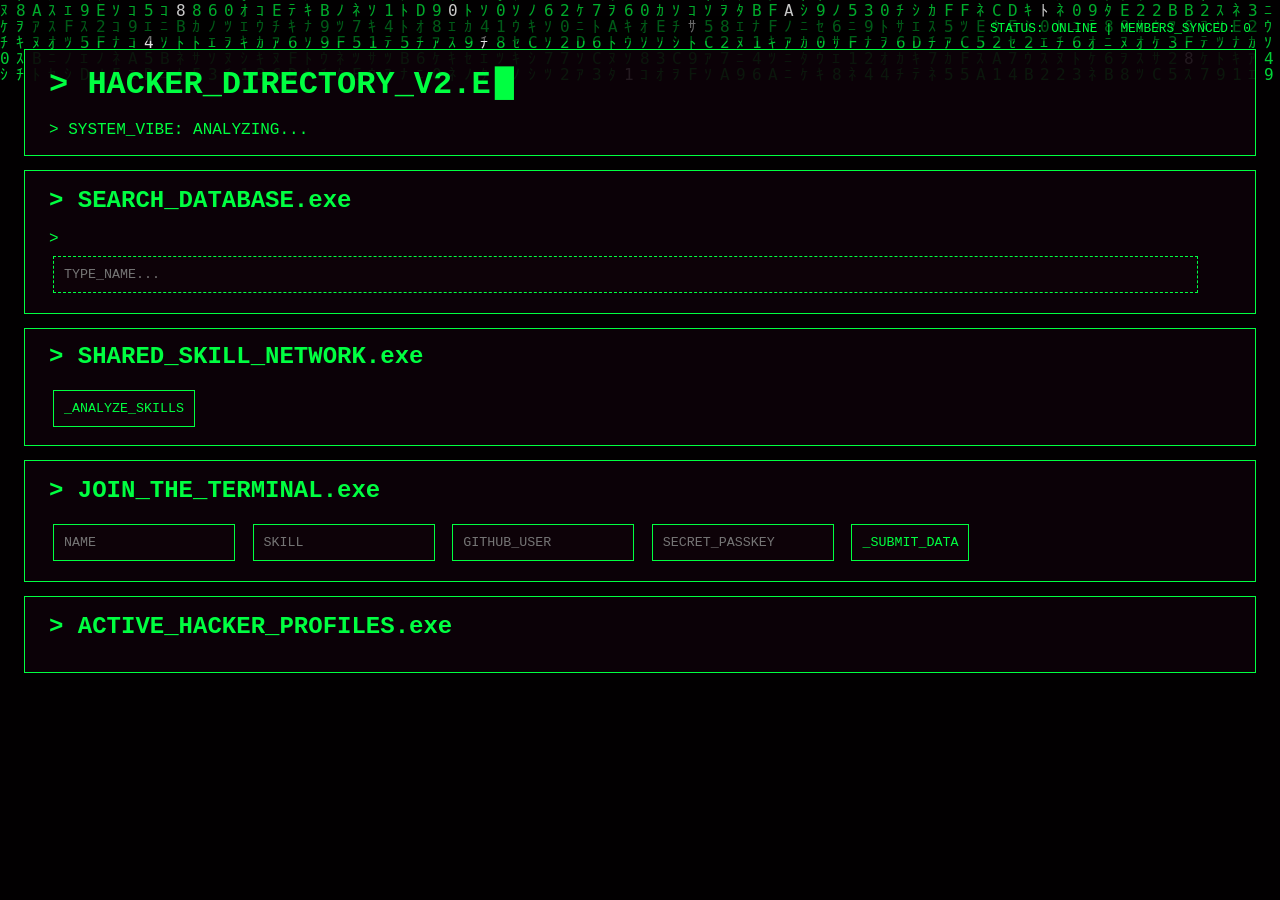
==== commit 9a5af6dc: "Update index.html" ====
--- a/index.html
+++ b/index.html
@@ -59,7 +59,6 @@
             box-shadow: 0 0 8px rgba(0, 255, 65, 0.18);
         }
 
-        /* Fixed the border override issue here */
         #terminal-search {
             width: 95%;
             display: block;
@@ -199,7 +198,6 @@
             type();
         }
 
-        // Human Optimization: Use a clean document fragment layout strategy to improve performance
         function renderHackers(hackersList) {
             hackerListEl.innerHTML = "";
             
@@ -227,7 +225,6 @@
             hackerListEl.appendChild(fragment);
         }
 
-        // Humanized Touch: Added network retry logic explicitly handling Render's free tier cold starts
         async function fetchWithRetry(url, options = {}, retries = 3) {
             for (let i = 0; i < retries; i++) {
                 try {
@@ -404,7 +401,6 @@
             return str.replace(/&/g, "&amp;").replace(/</g, "&lt;").replace(/>/g, "&gt;").replace(/"/g, "&quot;").replace(/'/g, "&#039;");
         }
 
-        // Human Optimization: Add input debouncing to prevent excessive browser DOM reflow loops while typing
         let searchTimeout;
         searchInputEl.addEventListener("input", () => {
             clearTimeout(searchTimeout);
@@ -413,7 +409,6 @@
         
         document.getElementById("toggle-skills-btn").addEventListener("click", toggleSkillNetwork);
 
-        // --- PERFORMANCE AND CUSTOM STYLING ENHANCED MATRIX ENGINE ---
         const canvas = document.getElementById('matrix-rain');
         const ctx = canvas.getContext('2d');
 
@@ -424,12 +419,11 @@
         resizeCanvas();
         window.addEventListener('resize', resizeCanvas);
 
-        // Mixed character set array (Half-width katakana and hex numbers) looks human polished
         const chars = "ｦｱｳｴｵｶｷｹｺｻｼｽｾｿﾀﾁﾂﾃﾄﾅﾆﾇﾈﾉ1023456789ABCDEF".split("");
-        const drops = Array(Math.floor(canvas.width / 16)).fill(-20); // Offscreen initialization prevents raw top line alignment
+        const drops = Array(Math.floor(canvas.width / 16)).fill(-20); 
 
         function draw() {
-            ctx.fillStyle = "rgba(13,2,8,0.06)"; // Deeper alpha fade creates sharper character trails
+            ctx.fillStyle = "rgba(13,2,8,0.06)";
             ctx.fillRect(0, 0, canvas.width, canvas.height);
 
             ctx.font = "16px monospace";
@@ -437,7 +431,6 @@
             for (let i = 0; i < drops.length; i++) {
                 const text = chars[Math.floor(Math.random() * chars.length)];
                 
-                // Varied text coloring adds depth to columns (replaces the sterile single green shade)
                 ctx.fillStyle = Math.random() > 0.98 ? "#ffffff" : "rgba(0, 255, 65, 0.85)";
                 
                 ctx.fillText(text, i * 16, drops[i] * 16);
@@ -449,7 +442,6 @@
             }
         }
         
-        // requestAnimationFrame frame scheduler loops efficiently, removing raw setInterval signatures
         function renderLoop() {
             draw();
             setTimeout(() => {
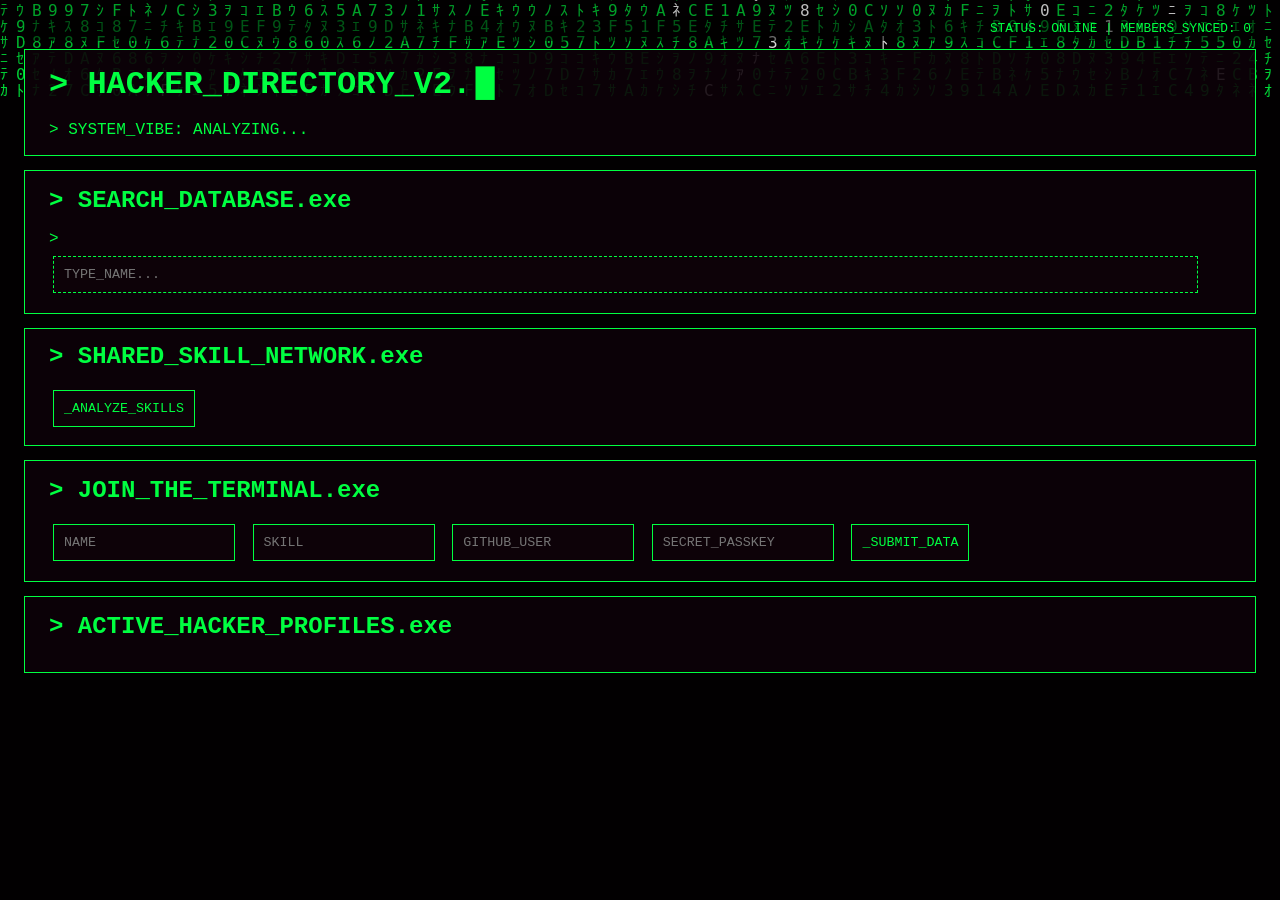
==== commit e5733d23: "Update index.html" ====
--- a/index.html
+++ b/index.html
@@ -450,7 +450,6 @@
         }
         renderLoop();
 
-        // this is the typewriter function for the title and status
         typeWriter("> HACKER_DIRECTORY_V2.EXE", "terminal-title", 50, () => {
             typeWriter("ESTABLISHING_SECURE_CONNECTION...", serverStatusEl, 40, () => {
                 updateData(true);
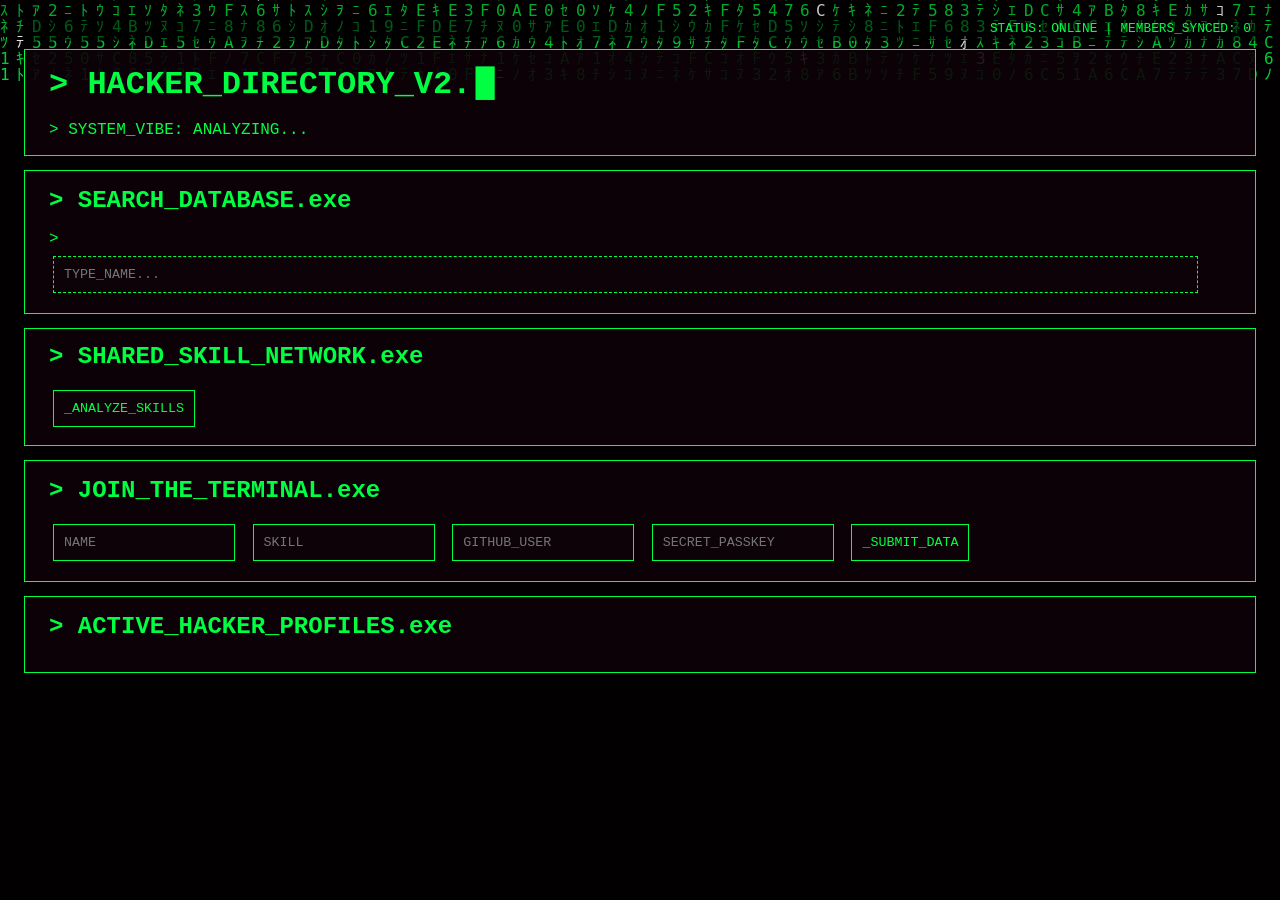
==== commit d57b6a5b: "Update index.html" ====
--- a/index.html
+++ b/index.html
@@ -160,7 +160,6 @@
         let lastVibe = "";
         let latestHackers = [];
 
-        // Global DOM Elements
         const hackerListEl = document.getElementById("hacker-list");
         const serverStatusEl = document.getElementById("server-status");
         const memberCountEl = document.getElementById("member-count");
@@ -241,7 +240,6 @@
 
         async function updateData(animateVibe = false) {
             try {
-                // Fetch Profiles using retry strategy
                 const res = await fetchWithRetry(`${BASE_URL}/profiles`);
                 if (!res.ok) throw new Error("Failed to pull network records.");
                 const data = await res.json();
@@ -254,7 +252,6 @@
                     updateSkillNetwork(latestHackers);
                 }
 
-                // Fetch Stats
                 const sRes = await fetch(`${BASE_URL}/stats`);
                 if (sRes.ok) {
                     const sData = await sRes.json();
@@ -302,12 +299,11 @@
         function filterHackers() {
             const searchTerm = searchInputEl.value.toLowerCase();
             const filtered = latestHackers.filter(hacker => 
-                hacker.name.toLowerCase().includes(searchTerm)
+                (hacker.name || "").toLowerCase().includes(searchTerm)
             );
             renderHackers(filtered);
         }
 
-        // This handles the form submission
         document.getElementById('join-form').addEventListener('submit', async (e) => {
             e.preventDefault();
 
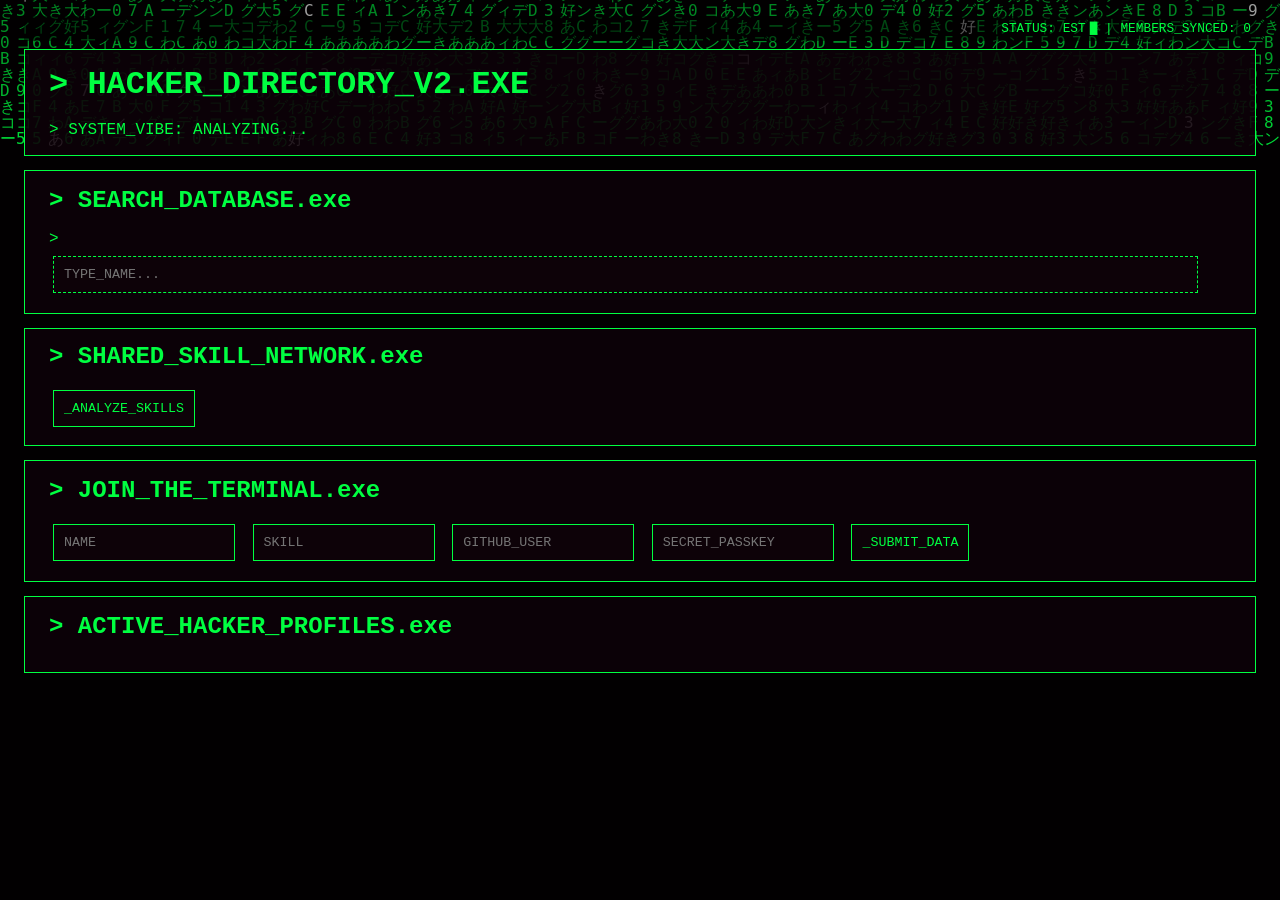
==== commit fca63d06: "Update index.html" ====
--- a/index.html
+++ b/index.html
@@ -415,7 +415,7 @@
         resizeCanvas();
         window.addEventListener('resize', resizeCanvas);
 
-        const chars = "ｦｱｳｴｵｶｷｹｺｻｼｽｾｿﾀﾁﾂﾃﾄﾅﾆﾇﾈﾉ1023456789ABCDEF".split("");
+        const chars = "わあコーディング大好きわあコーディング大好き1023456789ABCDEF".split("");
         const drops = Array(Math.floor(canvas.width / 16)).fill(-20); 
 
         function draw() {
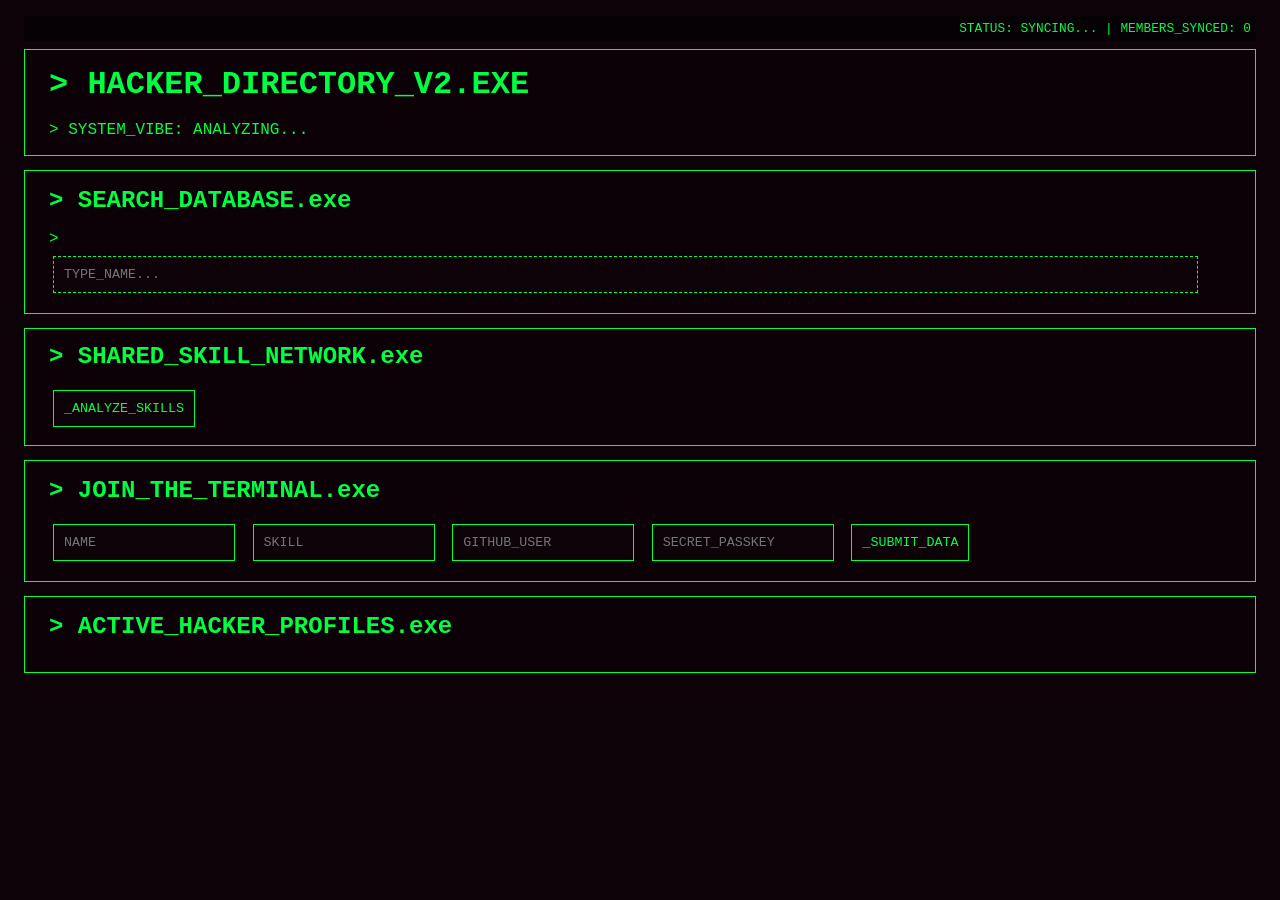
==== commit 077306da: "Update index.html" ====
--- a/index.html
+++ b/index.html
@@ -155,303 +155,206 @@
     </div>
 
     <script>
-        const BASE_URL = "https://kgs-guestbook-api.onrender.com";
-        let isTyping = false;
-        let lastVibe = "";
-        let latestHackers = [];
-
-        const hackerListEl = document.getElementById("hacker-list");
-        const serverStatusEl = document.getElementById("server-status");
-        const memberCountEl = document.getElementById("member-count");
-        const vibeTextEl = document.getElementById("vibe-text");
-        const skillNetworkEl = document.getElementById("skill-network");
-        const searchInputEl = document.getElementById("terminal-search");
-
-        function typeWriter(text, element, speed, callback) {
-            isTyping = true;
-            let i = 0;
-            const targetEl = typeof element === "string" ? document.getElementById(element) : element;
-            
-            if (!targetEl) return;
-
-            if (targetEl.typewriterTimer) {
-                clearTimeout(targetEl.typewriterTimer);
+    const BASE_URL = "https://kgs-guestbook-api.onrender.com";
+let isTyping = false;
+let lastVibe = "";
+let latestHackers = [];
+
+const hackerListEl = document.getElementById("hacker-list");
+const serverStatusEl = document.getElementById("server-status");
+const memberCountEl = document.getElementById("member-count");
+const vibeTextEl = document.getElementById("vibe-text");
+const skillNetworkEl = document.getElementById("skill-network");
+const searchInputEl = document.getElementById("terminal-search");
+const joinFormEl = document.getElementById("join-form");
+
+// Helper function to prevent XSS vulnerability crashes
+function escapeHtml(str) {
+    if (!str) return "";
+    return str.replace(/&/g, "&amp;").replace(/</g, "&lt;").replace(/>/g, "&gt;").replace(/"/g, "&quot;");
+}
+
+function typeWriter(text, element, speed, callback) {
+    isTyping = true;
+    let i = 0;
+    const targetEl = typeof element === "string" ? document.getElementById(element) : element;
+    
+    if (!targetEl) return;
+
+    if (targetEl.typewriterTimer) {
+        clearTimeout(targetEl.typewriterTimer);
+    }
+
+    targetEl.classList.remove("typing");
+    targetEl.innerHTML = "";
+    targetEl.classList.add("typing");
+
+    function type() {
+        if (i < text.length) {
+            targetEl.innerHTML += text.charAt(i);
+            i++;
+            targetEl.typewriterTimer = setTimeout(type, speed);
+        } else {
+            isTyping = false;
+            targetEl.classList.remove("typing");
+            targetEl.typewriterTimer = null;
+            if (callback) callback();
+        }
+    }
+    type();
+}
+
+function renderHackers(hackersList) {
+    hackerListEl.innerHTML = "";
+    
+    if (hackersList.length === 0) {
+        hackerListEl.innerHTML = "<p>> NO_RECORD_FOUND_IN_DATABASE</p>";
+        return;
+    }
+
+    const fragment = document.createDocumentFragment();
+
+    hackersList.forEach(h => {
+        const card = document.createElement("div");
+        card.className = "profile-card";
+        card.innerHTML = `
+            <h3>> USER: ${escapeHtml(h.name)}</h3>
+            <p>SKILL: ${escapeHtml(h.skill)}</p>
+            <p>GITHUB_USER: ${escapeHtml(h.github_username)}</p>
+            <button class="delete-btn">[DELETE]</button>
+        `;
+
+        card.querySelector(".delete-btn").addEventListener("click", () => deleteUser(h.name));
+        fragment.appendChild(card);
+    });
+
+    hackerListEl.appendChild(fragment);
+}
+
+async function fetchWithRetry(url, options = {}, retries = 3) {
+    for (let i = 0; i < retries; i++) {
+        try {
+            const res = await fetch(url, options);
+            if (res.ok) return res;
+        } catch (e) {
+            if (i === retries - 1) throw e;
+            console.warn(`[Network] Mainframe unresponsive. Spin-up retry: ${i + 1}/${retries}`);
+            await new Promise(r => setTimeout(r, 2000));
+        }
+    }
+    return fetch(url, options);
+}
+
+// 1. FIXED INCOMPLETE FUNCTION
+async function updateData(animateVibe = false) {
+    try {
+        serverStatusEl.textContent = "SYNCING...";
+        const res = await fetchWithRetry(`${BASE_URL}/profiles`);
+        if (!res.ok) throw new Error("Failed to pull network records.");
+        const data = await res.json();
+
+        latestHackers = [...data].reverse();
+        
+        filterHackers();
+
+        if (skillNetworkEl.style.display === "block") {
+            updateSkillNetwork(latestHackers);
+        }
+
+        const sRes = await fetch(`${BASE_URL}/stats`);
+        if (sRes.ok) {
+            const sData = await sRes.json();
+            memberCountEl.textContent = sData.count || latestHackers.length;
+            if (animateVibe && sData.vibe && sData.vibe !== lastVibe) {
+                lastVibe = sData.vibe;
+                typeWriter(sData.vibe.toUpperCase(), vibeTextEl, 50);
+            } else if (sData.vibe) {
+                vibeTextEl.textContent = sData.vibe.toUpperCase();
             }
-
-            targetEl.classList.remove("typing");
-            targetEl.innerHTML = "";
-            targetEl.classList.add("typing");
-
-            function type() {
-                if (i < text.length) {
-                    targetEl.innerHTML += text.charAt(i);
-                    i++;
-                    targetEl.typewriterTimer = setTimeout(type, speed);
-                } else {
-                    isTyping = false;
-                    targetEl.classList.remove("typing");
-                    targetEl.typewriterTimer = null;
-                    if (callback) callback();
-                }
-            }
-            type();
-        }
-
-        function renderHackers(hackersList) {
-            hackerListEl.innerHTML = "";
-            
-            if (hackersList.length === 0) {
-                hackerListEl.innerHTML = "<p>> NO_RECORD_FOUND_IN_DATABASE</p>";
-                return;
-            }
-
-            const fragment = document.createDocumentFragment();
-
-            hackersList.forEach(h => {
-                const card = document.createElement("div");
-                card.className = "profile-card";
-                card.innerHTML = `
-                    <h3>> USER: ${escapeHtml(h.name)}</h3>
-                    <p>SKILL: ${escapeHtml(h.skill)}</p>
-                    <p>GITHUB_USER: ${escapeHtml(h.github_username)}</p>
-                    <button class="delete-btn">[DELETE]</button>
-                `;
-
-                card.querySelector(".delete-btn").addEventListener("click", () => deleteUser(h.name));
-                fragment.appendChild(card);
-            });
-
-            hackerListEl.appendChild(fragment);
-        }
-
-        async function fetchWithRetry(url, options = {}, retries = 3) {
-            for (let i = 0; i < retries; i++) {
-                try {
-                    const res = await fetch(url, options);
-                    if (res.ok) return res;
-                } catch (e) {
-                    if (i === retries - 1) throw e;
-                    console.warn(`[Network] Mainframe unresponsive. Spin-up retry: ${i + 1}/${retries}`);
-                    await new Promise(r => setTimeout(r, 2000));
-                }
-            }
-            return fetch(url, options);
-        }
-
-        async function updateData(animateVibe = false) {
-            try {
-                const res = await fetchWithRetry(`${BASE_URL}/profiles`);
-                if (!res.ok) throw new Error("Failed to pull network records.");
-                const data = await res.json();
-
-                latestHackers = [...data].reverse();
-                
-                filterHackers();
-
-                if (skillNetworkEl.style.display === "block") {
-                    updateSkillNetwork(latestHackers);
-                }
-
-                const sRes = await fetch(`${BASE_URL}/stats`);
-                if (sRes.ok) {
-                    const sData = await sRes.json();
-                    memberCountEl.innerText = sData.total_hackers;
-                }
-
-                const vRes = await fetch(`${BASE_URL}/vibe`);
-                if (vRes.ok) {
-                    const vData = await vRes.json();
-                    if (vData.vibe !== lastVibe) {
-                        lastVibe = vData.vibe;
-                        if (animateVibe) {
-                            typeWriter(vData.vibe, vibeTextEl, 80);
-                        } else {
-                            if (vibeTextEl.typewriterTimer) {
-                                clearTimeout(vibeTextEl.typewriterTimer);
-                                vibeTextEl.typewriterTimer = null;
-                            }
-                            vibeTextEl.classList.remove("typing");
-                            vibeTextEl.innerText = vData.vibe;
-                        }
-                    }
-                }
-
-                if (!isTyping) {
-                    serverStatusEl.classList.remove("typing");
-                    serverStatusEl.innerText = "ONLINE";
-                    serverStatusEl.style.color = "#00ff41";
-                }
-            } catch (e) {
-                console.error("Data Fetch Exception:", e);
-                if (!isTyping) {
-                    serverStatusEl.classList.remove("typing");
-                    serverStatusEl.innerText = "OFFLINE";
-                    serverStatusEl.style.color = "#ff0000";
-                }
-                hackerListEl.innerHTML = `
-                    <div class="error-container">
-                        > [CRITICAL_ERROR]: MAINFRAME_API_UNREACHABLE.<br>
-                        > DESCRIPTION: ${e.message || "Unknown hardware glitch."}
-                    </div>`;
-            }
-        }
-
-        function filterHackers() {
-            const searchTerm = searchInputEl.value.toLowerCase();
-            const filtered = latestHackers.filter(hacker => 
-                (hacker.name || "").toLowerCase().includes(searchTerm)
-            );
-            renderHackers(filtered);
-        }
-
-        document.getElementById('join-form').addEventListener('submit', async (e) => {
-            e.preventDefault();
-
-            const payload = {
-                name: document.getElementById('name').value,
-                skill: document.getElementById('skill').value,
-                github_username: document.getElementById('github').value,
-                passkey: document.getElementById('passkey').value
-            };
-
-            try {
-                const response = await fetch(`${BASE_URL}/join`, {
-                    method: 'POST',
-                    headers: { 'Content-Type': 'application/json' },
-                    body: JSON.stringify(payload)
-                });
-
-                if (response.ok) {
-                    alert("SUCCESS: Added to mainframe. Welcome to the club!");
-                    updateData(false);
-                    e.target.reset();
-                } else {
-                    alert("ERROR: Could not be added to mainframe. Please try again");
-                }
-            } catch (err) {
-                alert("CRITICAL CONNECTION TIMEOUT");
-            }
+        }
+        serverStatusEl.textContent = "ONLINE";
+    } catch (err) {
+        console.error("Data update error:", err);
+        serverStatusEl.textContent = "OFFLINE";
+    }
+}
+
+function filterHackers() {
+    const query = searchInputEl.value.toLowerCase().trim();
+    const filtered = latestHackers.filter(h => 
+        (h.name && h.name.toLowerCase().includes(query)) ||
+        (h.skill && h.skill.toLowerCase().includes(query))
+    );
+    renderHackers(filtered);
+}
+
+function updateSkillNetwork(hackers) {
+    const skills = hackers.map(h => h.skill).filter(Boolean);
+    skillNetworkEl.textContent = "Network Matrix Nodes: " + [...new Set(skills)].join(" // ");
+}
+
+async function deleteUser(name) {
+    const passkey = prompt("ENTER SECRET PASSKEY TO PURGE DATA:");
+    if (!passkey) return;
+
+    try {
+        const res = await fetch(`${BASE_URL}/profiles`, {
+            method: "DELETE",
+            headers: { "Content-Type": "application/json" },
+            body: JSON.stringify({ name, passkey })
         });
-
-        async function deleteUser(name) {
-            const key = prompt(`Enter passkey for ${name}:`);
-            if (!key) return;
-
-            try {
-                const response = await fetch(`${BASE_URL}/delete/${encodeURIComponent(name)}/${encodeURIComponent(key)}`, { 
-                    method: 'DELETE' 
-                });
-
-                if (response.ok) {
-                    alert("SUCCESS: Profile deleted and dropped from records.");
-                    updateData(false);
-                } else {
-                    const result = await response.json();
-                    alert("ACCESS DENIED: " + (result.detail || "Incorrect passkey credentials"));
-                }
-            } catch (err) {
-                alert("CRITICAL ERROR DURING RECORD CLEARANCE");
-            }
-        }
-
-        function updateSkillNetwork(data) {
-            const skillGroups = {};
-            skillNetworkEl.innerHTML = "";
-
-            data.forEach(hacker => {
-                const skill = hacker.skill ? hacker.skill.trim().toLowerCase() : "";
-                const name = hacker.name ? hacker.name.trim() : "";
-
-                if (!skill || !name) return;
-                if (!skillGroups[skill]) skillGroups[skill] = [];
-                
-                skillGroups[skill].push(name);
-            });
-
-            const sortedSkills = Object.entries(skillGroups).sort((a, b) => b[1].length - a[1].length);
-
-            if (sortedSkills.length === 0) {
-                skillNetworkEl.innerText = "NO_SKILL_CONNECTIONS_FOUND";
-                return;
-            }
-
-            sortedSkills.forEach(([skill, names]) => {
-                const line = document.createElement("p");
-                const label = names.length === 1 ? "hacker" : "hackers";
-                line.innerText = `> ${skill.toUpperCase()}: ${names.length} ${label} - ${names.join(", ")}`;
-                skillNetworkEl.appendChild(line);
-            });
-        }
-
-        function toggleSkillNetwork() {
-            if (skillNetworkEl.style.display === "none") {
-                updateSkillNetwork(latestHackers);
-                skillNetworkEl.style.display = "block";
-            } else {
-                skillNetworkEl.style.display = "none";
-            }
-        }
-
-        function escapeHtml(str) {
-            if (!str) return '';
-            return str.replace(/&/g, "&amp;").replace(/</g, "&lt;").replace(/>/g, "&gt;").replace(/"/g, "&quot;").replace(/'/g, "&#039;");
-        }
-
-        let searchTimeout;
-        searchInputEl.addEventListener("input", () => {
-            clearTimeout(searchTimeout);
-            searchTimeout = setTimeout(filterHackers, 100);
+        if (!res.ok) throw new Error("Purge rejected by mainframe.");
+        alert("User record destroyed.");
+        updateData();
+    } catch (err) {
+        alert("Error: " + err.message);
+    }
+}
+
+// 2. ADDED MISSING FORM SUBMIT EVENT HANDLER
+joinFormEl.addEventListener("submit", async (e) => {
+    e.preventDefault();
+    
+    const payload = {
+        name: document.getElementById("name").value,
+        skill: document.getElementById("skill").value,
+        github_username: document.getElementById("github").value, // Matches API requirement
+        passkey: document.getElementById("passkey").value
+    };
+
+    try {
+        const res = await fetch(`${BASE_URL}/profiles`, {
+            method: "POST",
+            headers: { "Content-Type": "application/json" },
+            body: JSON.stringify(payload)
         });
-        
-        document.getElementById("toggle-skills-btn").addEventListener("click", toggleSkillNetwork);
-
-        const canvas = document.getElementById('matrix-rain');
-        const ctx = canvas.getContext('2d');
-
-        function resizeCanvas() {
-            canvas.width = window.innerWidth;
-            canvas.height = window.innerHeight;
-        }
-        resizeCanvas();
-        window.addEventListener('resize', resizeCanvas);
-
-        const chars = "わあコーディング大好きわあコーディング大好き1023456789ABCDEF".split("");
-        const drops = Array(Math.floor(canvas.width / 16)).fill(-20); 
-
-        function draw() {
-            ctx.fillStyle = "rgba(13,2,8,0.06)";
-            ctx.fillRect(0, 0, canvas.width, canvas.height);
-
-            ctx.font = "16px monospace";
-
-            for (let i = 0; i < drops.length; i++) {
-                const text = chars[Math.floor(Math.random() * chars.length)];
-                
-                ctx.fillStyle = Math.random() > 0.98 ? "#ffffff" : "rgba(0, 255, 65, 0.85)";
-                
-                ctx.fillText(text, i * 16, drops[i] * 16);
-                
-                if (drops[i] * 16 > canvas.height && Math.random() > 0.98) {
-                    drops[i] = 0;
-                }
-                drops[i]++;
-            }
-        }
-        
-        function renderLoop() {
-            draw();
-            setTimeout(() => {
-                requestAnimationFrame(renderLoop);
-            }, 33);
-        }
-        renderLoop();
-
-        typeWriter("> HACKER_DIRECTORY_V2.EXE", "terminal-title", 50, () => {
-            typeWriter("ESTABLISHING_SECURE_CONNECTION...", serverStatusEl, 40, () => {
-                updateData(true);
-                setInterval(() => updateData(true), 30000);
-            });
-        });
+
+        if (!res.ok) {
+            const errData = await res.json().catch(() => ({}));
+            throw new Error(errData.message || "Mainframe rejected payload inject.");
+        }
+
+        joinFormEl.reset();
+        await updateData(true);
+        alert("TRANSMISSION SUCCESSFUL: Profile injected.");
+    } catch (err) {
+        alert("CRITICAL ERROR: " + err.message);
+    }
+});
+
+// Setup input filtering and toggles
+searchInputEl.addEventListener("input", filterHackers);
+document.getElementById("toggle-skills-btn").addEventListener("click", () => {
+    if (skillNetworkEl.style.display === "none") {
+        skillNetworkEl.style.display = "block";
+        updateSkillNetwork(latestHackers);
+    } else {
+        skillNetworkEl.style.display = "none";
+    }
+});
+
+// Initial bootup sequences
+updateData(true);
     </script>
 </body>
 </html>
